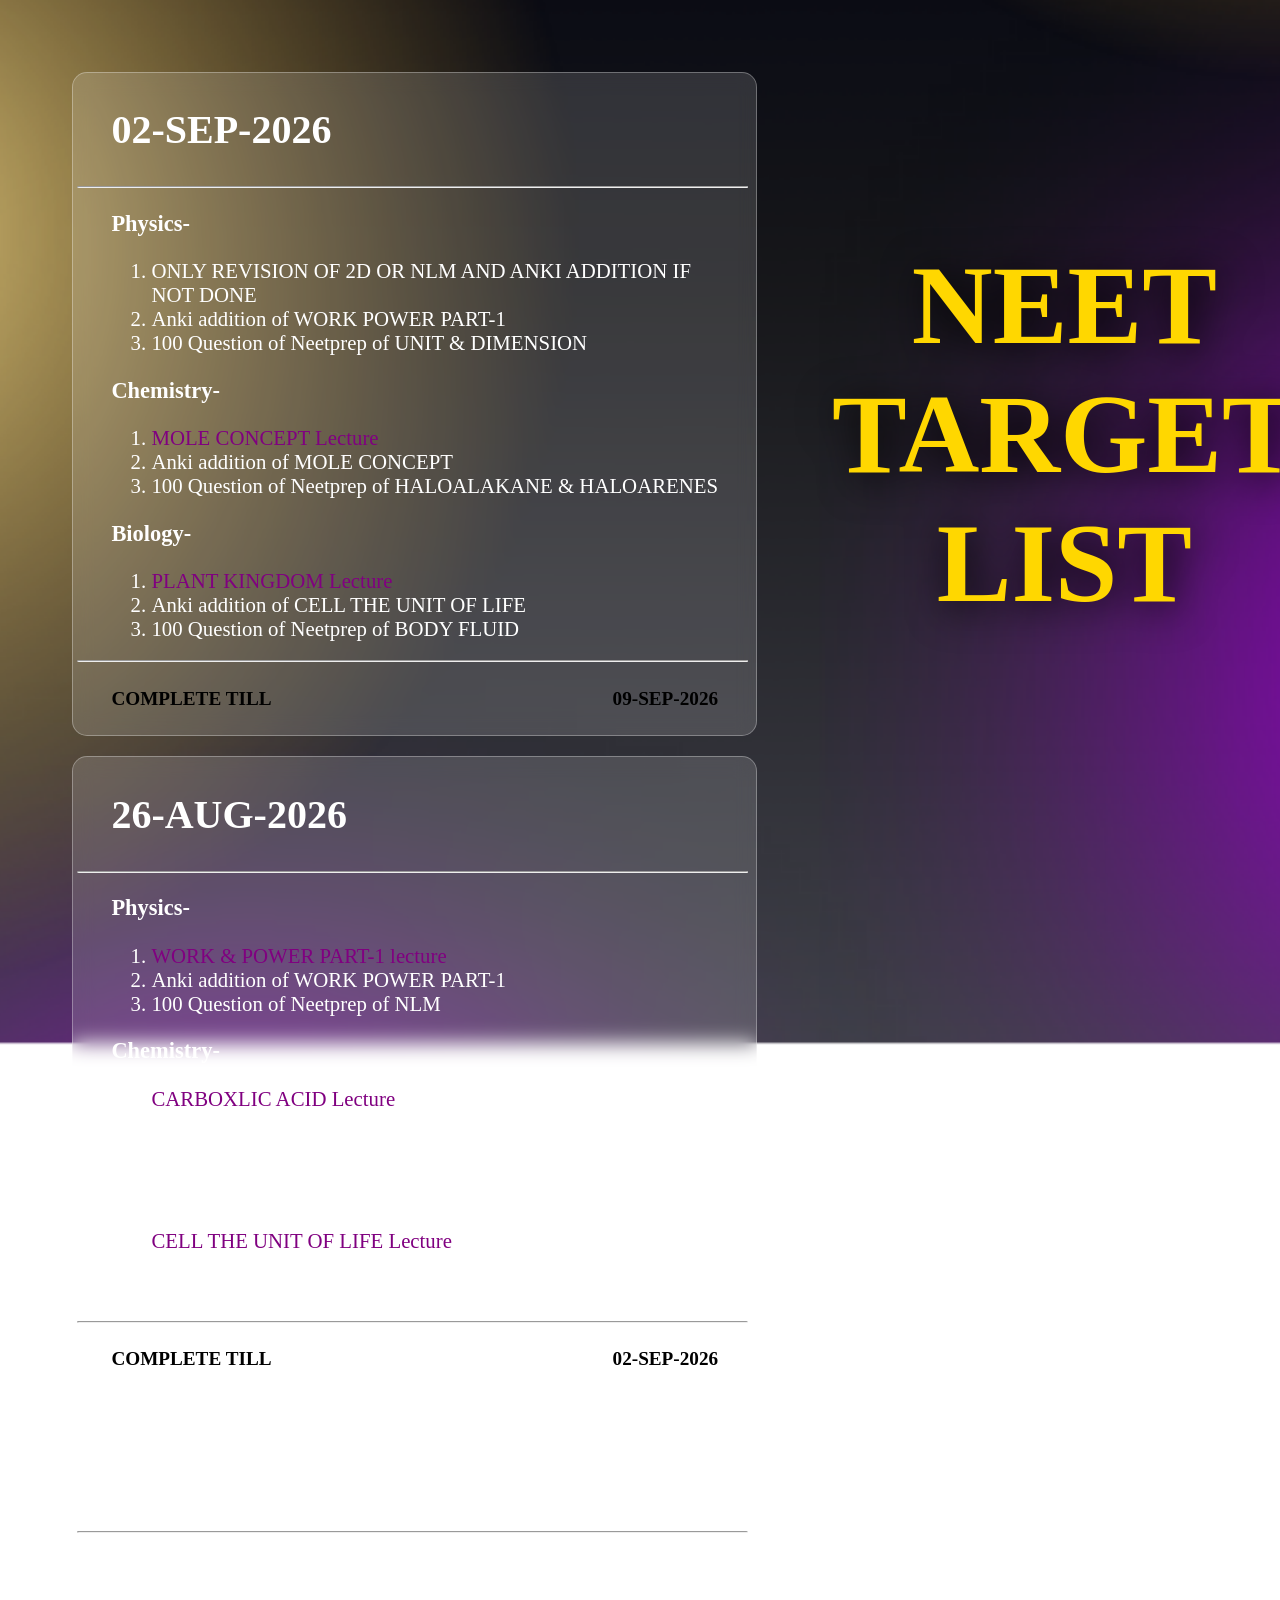
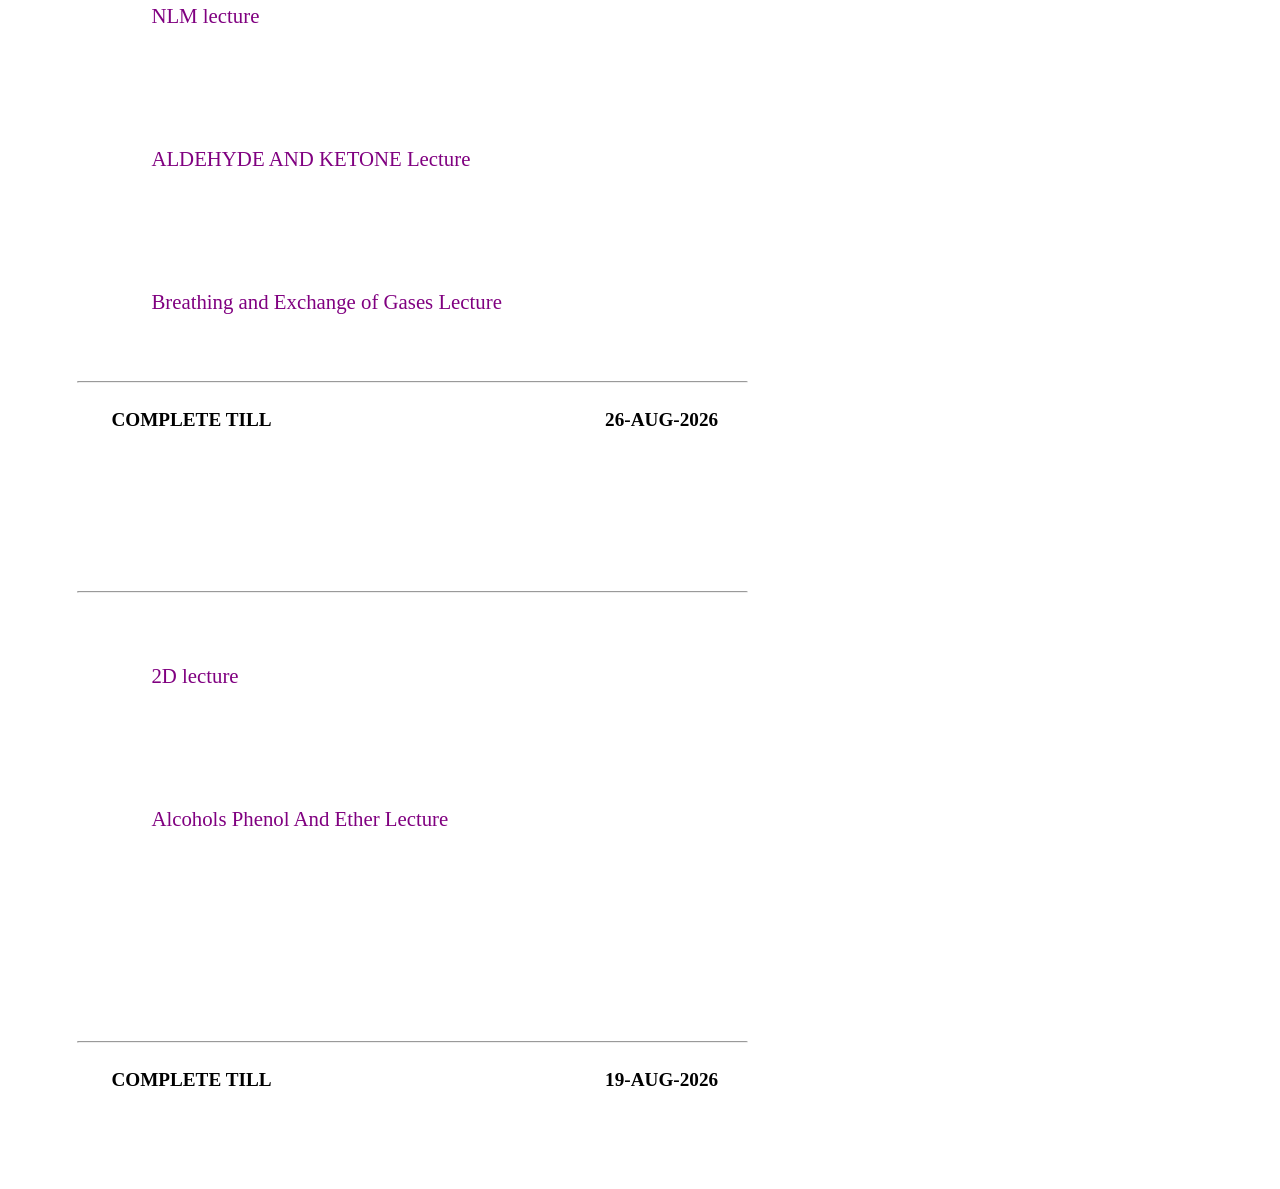
==== index.html @ 6f8e2052 "index.html" ====
<!DOCTYPE html>
<html lang="en">
<head>
    <meta charset="UTF-8">
    <meta name="viewport" content="width=device-width, initial-scale=1.0">
    <title>Target</title>
    <link rel="stylesheet" href="style.css">
</head>
<body>
    <div class="bg">
        <img src="./ASSETS/background.png" alt="" class="background">
            </div>
            <div class="heading">
                <h1>NEET <br> TARGET<br> LIST</h1>
            </div>
        <div class="content">
            <!-- The 4rth week -->
             <div class="container">
                <h2 class="date">
                    02-SEP-2026
                </h2>
                <hr class="upper">
                <h3 class="subject">
                    Physics-
                </h3>
                <ol>
                    <li>ONLY REVISION OF 2D OR NLM AND ANKI ADDITION IF NOT DONE</li>
                    <li>Anki addition of WORK POWER PART-1</li>
                    <li>100 Question of Neetprep of UNIT & DIMENSION</li>
                </ol>
                <h3 class="subject">
                    Chemistry-
                </h3>
                <ol>
                    <li><a href="https://www.youtube.com/live/PmRdg_LeAic?si=2NCzp9EzX9CfFK4r">MOLE CONCEPT Lecture</a></li>
                    <li>Anki addition of MOLE CONCEPT</li>
                    <li>100 Question of Neetprep of HALOALAKANE & HALOARENES</li>
                </ol>
                <h3 class="subject">
                    Biology-
                </h3>
                <ol>
                    <li><a href="https://www.youtube.com/live/wrmKOz5oNP8?si=ODupJ2NvVFc64-rQ">PLANT KINGDOM Lecture</a></li>
                    <li>Anki addition of CELL THE UNIT OF LIFE</li>
                    <li>100 Question of Neetprep of BODY FLUID</li>
                </ol>
                <hr class="lower">
                <h4 class="end-date">
                    COMPLETE TILL <span>09-SEP-2026</span>
                </h4>
            </div>
            <!-- The 3rd week -->
            <div class="container">
                <h2 class="date">
                    26-AUG-2026
                </h2>
                <hr class="upper">
                <h3 class="subject">
                    Physics-
                </h3>
                <ol>
                    <li><a href="https://www.youtube.com/live/C7CXnkkOmX8?feature=shared">WORK & POWER PART-1 lecture</a></li>
                    <li>Anki addition of WORK POWER PART-1</li>
                    <li>100 Question of Neetprep of NLM</li>
                </ol>
                <h3 class="subject">
                    Chemistry-
                </h3>
                <ol>
                    <li><a href="https://www.youtube.com/live/ssRlZ21RW8o?feature=shared">CARBOXLIC ACID Lecture</a></li>
                    <li>Anki addition of CARBOXLIC ACID</li>
                    <li>100 Question of Neetprep of HALOALAKANE & HALOARENES</li>
                </ol>
                <h3 class="subject">
                    Biology-
                </h3>
                <ol>
                    <li><a href="https://www.youtube.com/live/E8teZ-E-F_o?feature=shared">CELL THE UNIT OF LIFE Lecture</a></li>
                    <li>Anki addition of BIODIVERSITY</li>
                    <li>100 Question of Neetprep of BREATHING</li>
                </ol>
                <hr class="lower">
                <h4 class="end-date">
                    COMPLETE TILL <span>02-SEP-2026</span>
                </h4>
            </div>
             <!-- The 2nd week -->
            <div class="container">
                <h2 class="date">
                    19-AUG-2026
                </h2>
                <hr class="upper">
                <h3 class="subject">
                    Physics-
                </h3>
                <ol>
                    <li><a href="https://www.youtube.com/live/aPwqkZCBouU?si=Hy2qs5waJba2nD_q">NLM lecture</a></li>
                    <li>Anki addition of NLM</li>
                    <li>100 Question of Neetprep of 2D</li>
                </ol>
                <h3 class="subject">
                    Chemistry-
                </h3>
                <ol>
                    <li><a href="https://www.youtube.com/live/KGq9aIrdTRs?si=5KUyz1dWsz6n1oIu">ALDEHYDE AND KETONE Lecture</a></li>
                    <li>Anki addition of Alcohol phenol and ether</li>
                    <li>100 Question of Neetprep of Hydocarbons</li>
                </ol>
                <h3 class="subject">
                    Biology-
                </h3>
                <ol>
                    <li><a href="https://www.youtube.com/live/z18WRZm7FtA?si=CrV7ES6C2dZgoyg2">Breathing and Exchange of Gases Lecture</a></li>
                    <li>Anki addition of Breathing</li>
                    <li>100 Question of Neetprep of Reproductive health</li>
                </ol>
                <hr class="lower">
                <h4 class="end-date">
                    COMPLETE TILL <span>26-AUG-2026</span>
                </h4>
            </div>
 <!-- The 1st week -->
            <div class="container">
                <h2 class="date">
                    12-AUG-2026
                </h2>
                <hr class="upper">
                <h3 class="subject">
                    Physics-
                </h3>
                <ol>
                    <li><a href="https://www.youtube.com/live/U-tlb7_vnhM?si=HuFbdUfdPKQpa9LT">2D lecture</a></li>
                    <li>Anki addition of 2D</li>
                    <li>100 Question of Neetprep of 1D</li>
                </ol>
                <h3 class="subject">
                    Chemistry-
                </h3>
                <ol>
                    <li><a href="https://www.youtube.com/live/peJpiS2_nr0?si=YA_-C8HSKqV23IGh">Alcohols Phenol And Ether Lecture</a></li>
                    <li>Anki addition of hydocarbons</li>
                    <li>100 Question of Neetprep of GOC</li>
                </ol>
                <h3 class="subject">
                    Biology-
                </h3>
                <ol>
                    <li>Biomolecule Lecture</li>
                    <li>Anki addition of Biomolecule</li>
                    <li>100 Question of Neetprep of Human Reproduction</li>
                </ol>
                <hr class="lower">
                <h4 class="end-date">
                    COMPLETE TILL <span>19-AUG-2026</span>
                </h4>
            </div>
           
            
        </div>

</body>
</html>
---- style.css ----
.bg{
    position:fixed;
    z-index:-1;
    height:100%;
    width:100%;
    transform: scale(1.3);
}
.background{
    object-fit:cover;
    width:100%;
    height:100%;
}
.heading{
    text-align:right;
    position:fixed;
    left:65vw;
    color:gold;
    font-size:3.5rem;
    text-align:center;
    top:13vw;
    filter:drop-shadow(5px 5px 20px black);
}
.content{
    width:60%;
    padding:5vw;
    display:flex;
    flex-direction:column;
    gap:20px;

}
.container{
     width: 80%;
    height: auto;
    background: rgba(255, 255, 255, 0.15); /* Transparent white */
    border-radius: 15px;
    backdrop-filter: blur(10px); /* The magic! */
    -webkit-backdrop-filter: blur(10px); /* For Safari */
    border: 1px solid rgba(255, 255, 255, 0.3);
    color: white;
    padding:3vw;
    padding-top:0;
    font-size:1.2rem;
    padding-bottom:0;

}
.upper{
    width:110%;
    transform: translateX(-5%);
    color:white;
}
.lower{
    width:110%;
    transform: translateX(-5%);
    color:white;
}
.date{
    font-size:2.5rem;
}
a{
    text-decoration:none;
    color:purple;
}
li{
    font-size:1.3rem;
}
h4 {
  display: flex;
  justify-content: space-between; /* spaces first part and word apart */
  color:black;
}

span {
  text-align: right;
}



/* Phone optimization */
@media screen and (max-width: 480px) {

.heading{
    text-align:right;
    position:relative;
    left:0vw;
    color:gold;
    font-size:7vw;
    text-align:center;
    top:0vw;
    filter: drop-shadow(10px 10px 40px purple) drop-shadow(10px 10px 20px black);
}
.content{
    width:95%;
    padding:5vw;
    display:flex;
    flex-direction:column;
    gap:50px;

}
.container{
     width: 90%;
    height: auto;
    background: rgba(255, 255, 255, 0.15); /* Transparent white */
    border-radius: 15px;
    backdrop-filter: blur(10px); /* The magic! */
    -webkit-backdrop-filter: blur(10px); /* For Safari */
    border: 1px solid rgba(255, 255, 255, 0.3);
    color: white;
    padding:3vw;
    padding-top:0;
    font-size:1.2rem;
    padding-bottom:0;


  
}
.upper{
    width:100%;
    transform: translateX(-0%);
    color:white;
}
.lower{
    width:100%;
    transform: translateX(-0%);
    color:white;
}
a{
    color:gold;
}

}
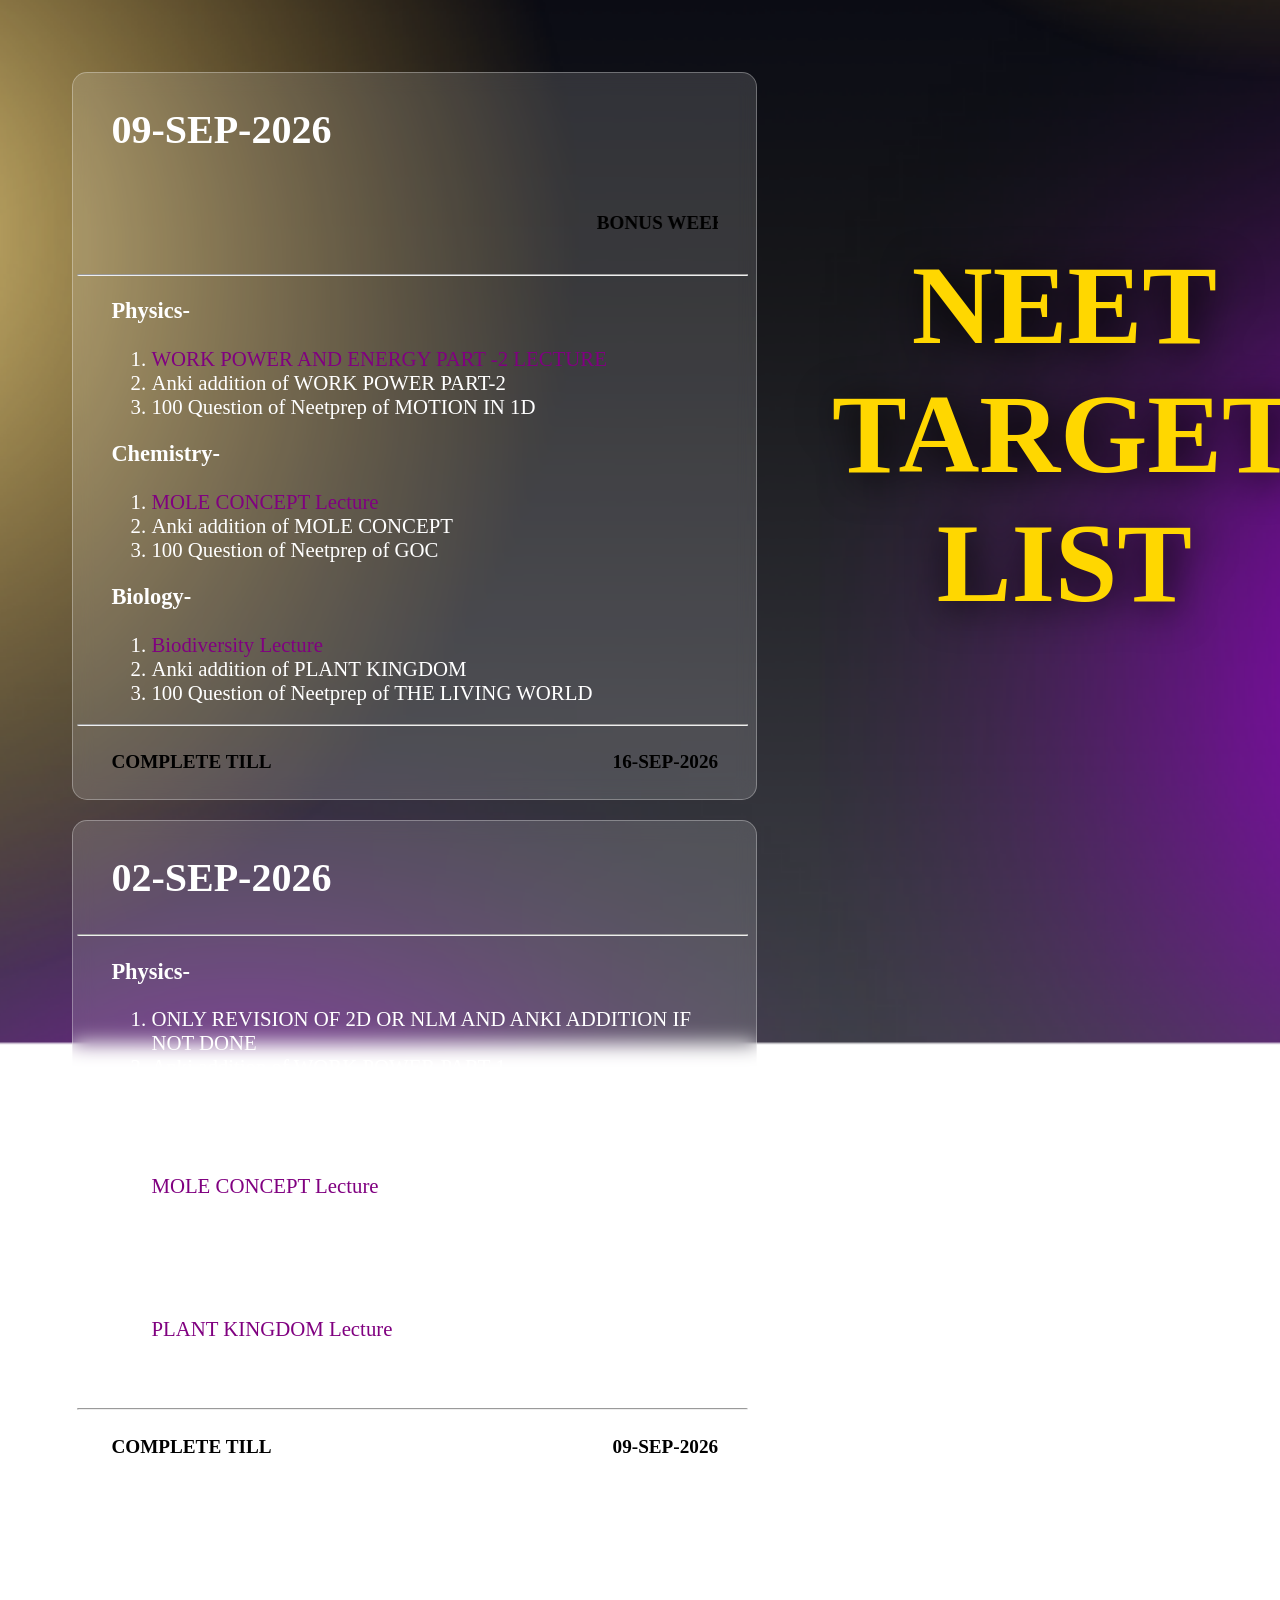
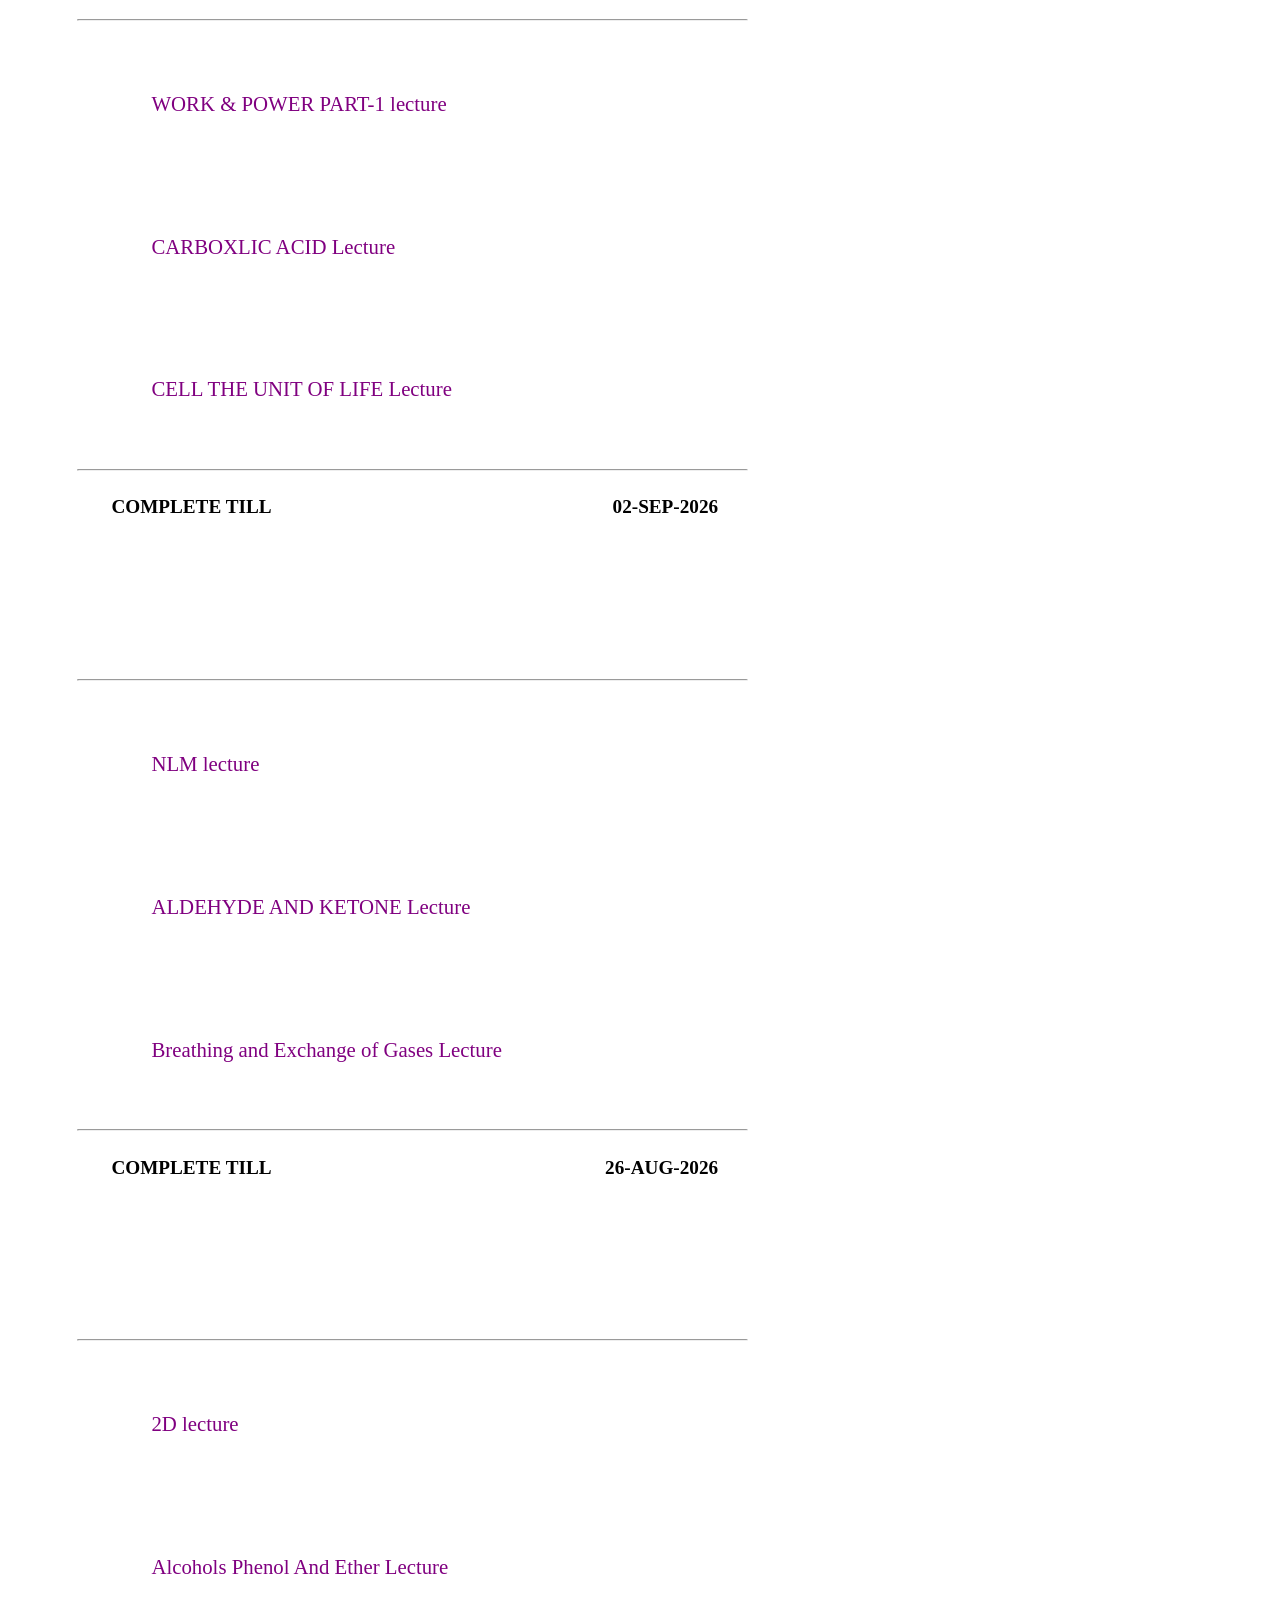
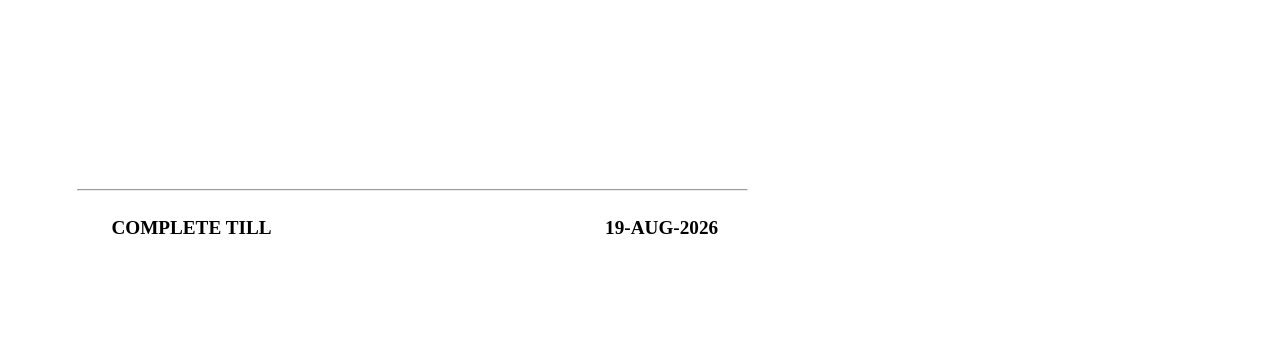
==== commit ffed6950: "index.html" ====
--- a/index.html
+++ b/index.html
@@ -14,6 +14,44 @@
                 <h1>NEET <br> TARGET<br> LIST</h1>
             </div>
         <div class="content">
+                        <!-- The 5th week -->
+             <div class="container">
+                <h2 class="date">
+                    09-SEP-2026
+                </h2>
+                <marquee>
+                <H4 class="bonus">BONUS WEEK TO COVER BACKLOG | BONUS WEEK TO COVER BACKLOG</H4>
+                </marquee>
+                <hr class="upper">
+                <h3 class="subject">
+                    Physics-
+                </h3>
+                <ol>
+                    <li><a href="https://www.youtube.com/live/UGroErIrdJ4?si=Qu8bS-9ihZQooatF">WORK POWER AND ENERGY PART -2 LECTURE</a></li>
+                    <li>Anki addition of WORK POWER PART-2</li>
+                    <li>100 Question of Neetprep of MOTION IN 1D</li>
+                </ol>
+                <h3 class="subject">
+                    Chemistry-
+                </h3>
+                <ol>
+                    <li><a href="https://www.youtube.com/live/PmRdg_LeAic?si=2NCzp9EzX9CfFK4r">MOLE CONCEPT Lecture</a></li>
+                    <li>Anki addition of MOLE CONCEPT</li>
+                    <li>100 Question of Neetprep of GOC</li>
+                </ol>
+                <h3 class="subject">
+                    Biology-
+                </h3>
+                <ol>
+                    <li><a href="https://www.youtube.com/live/MzLevSZ-XmE?si=dNVorzfCLIsHmNaK">Biodiversity Lecture</a></li>
+                    <li>Anki addition of PLANT KINGDOM</li>
+                    <li>100 Question of Neetprep of THE LIVING WORLD</li>
+                </ol>
+                <hr class="lower">
+                <h4 class="end-date">
+                    COMPLETE TILL <span>16-SEP-2026</span>
+                </h4>
+            </div>
             <!-- The 4rth week -->
              <div class="container">
                 <h2 class="date">
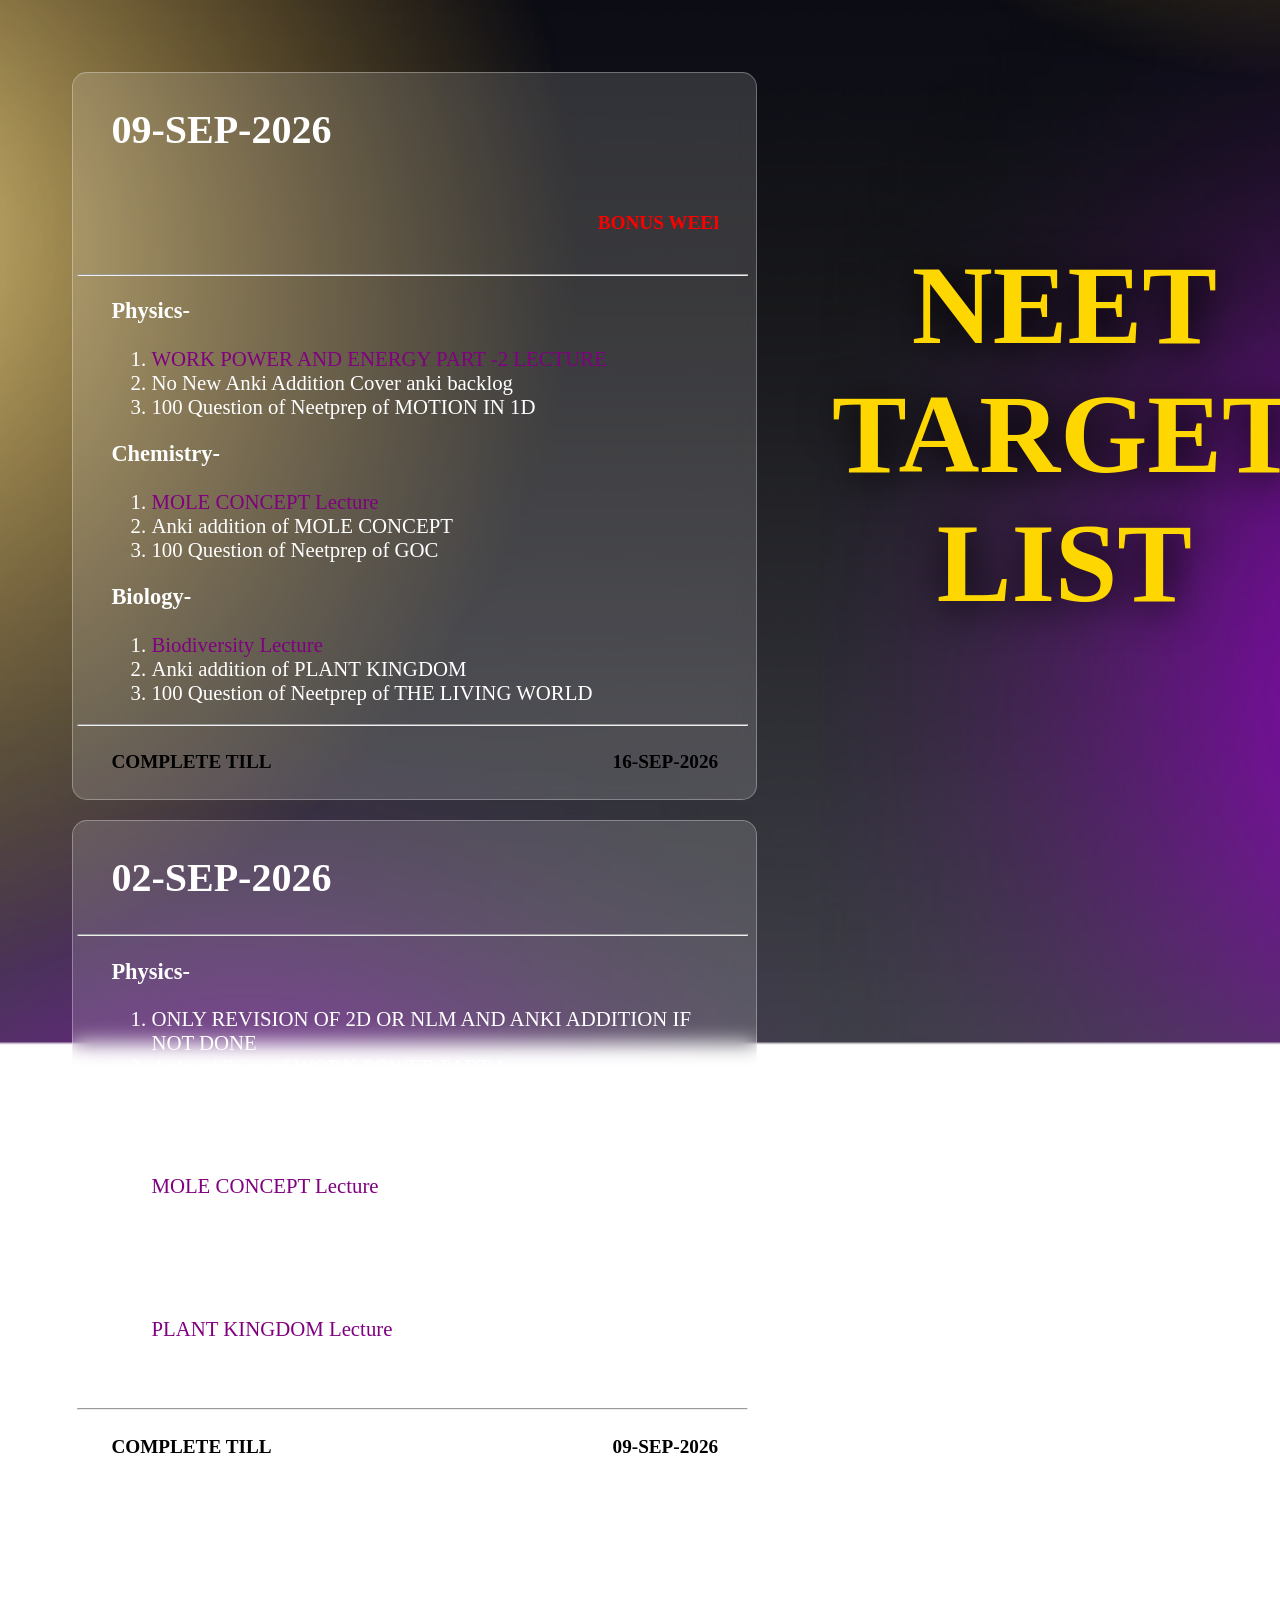
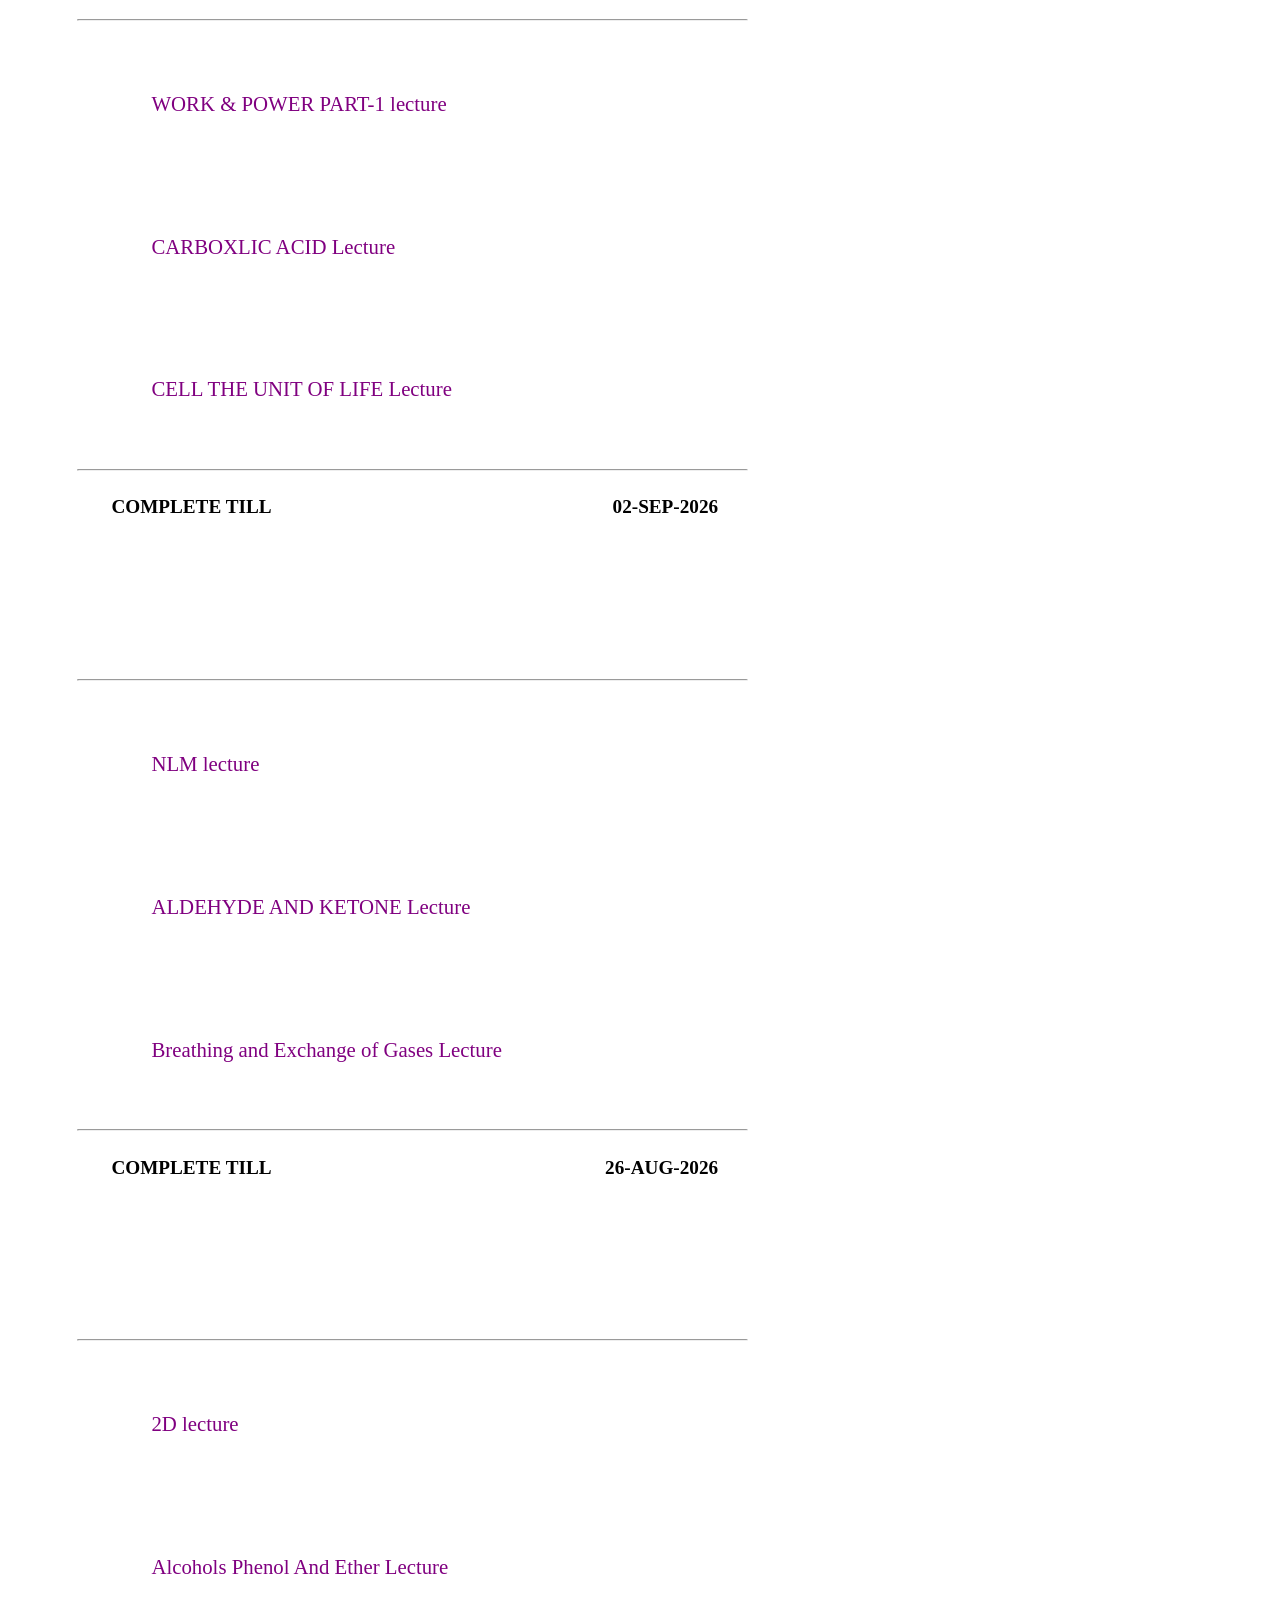
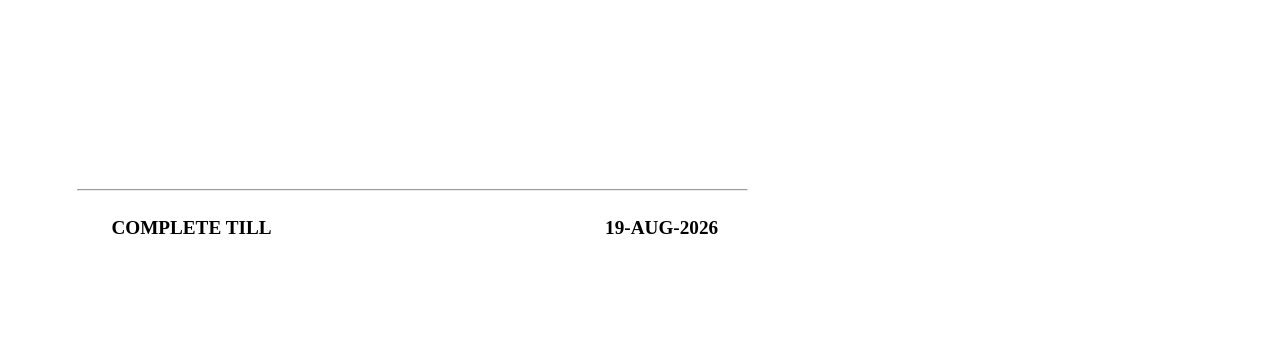
==== commit a33b65a0: "index.html" ====
--- a/index.html
+++ b/index.html
@@ -28,7 +28,7 @@
                 </h3>
                 <ol>
                     <li><a href="https://www.youtube.com/live/UGroErIrdJ4?si=Qu8bS-9ihZQooatF">WORK POWER AND ENERGY PART -2 LECTURE</a></li>
-                    <li>Anki addition of WORK POWER PART-2</li>
+                    <li>No New Anki Addition Cover anki backlog</li>
                     <li>100 Question of Neetprep of MOTION IN 1D</li>
                 </ol>
                 <h3 class="subject">
--- a/style.css
+++ b/style.css
@@ -72,7 +72,9 @@
 span {
   text-align: right;
 }
-
+.bonus{
+    color:red !important;
+}
 
 
 /* Phone optimization */
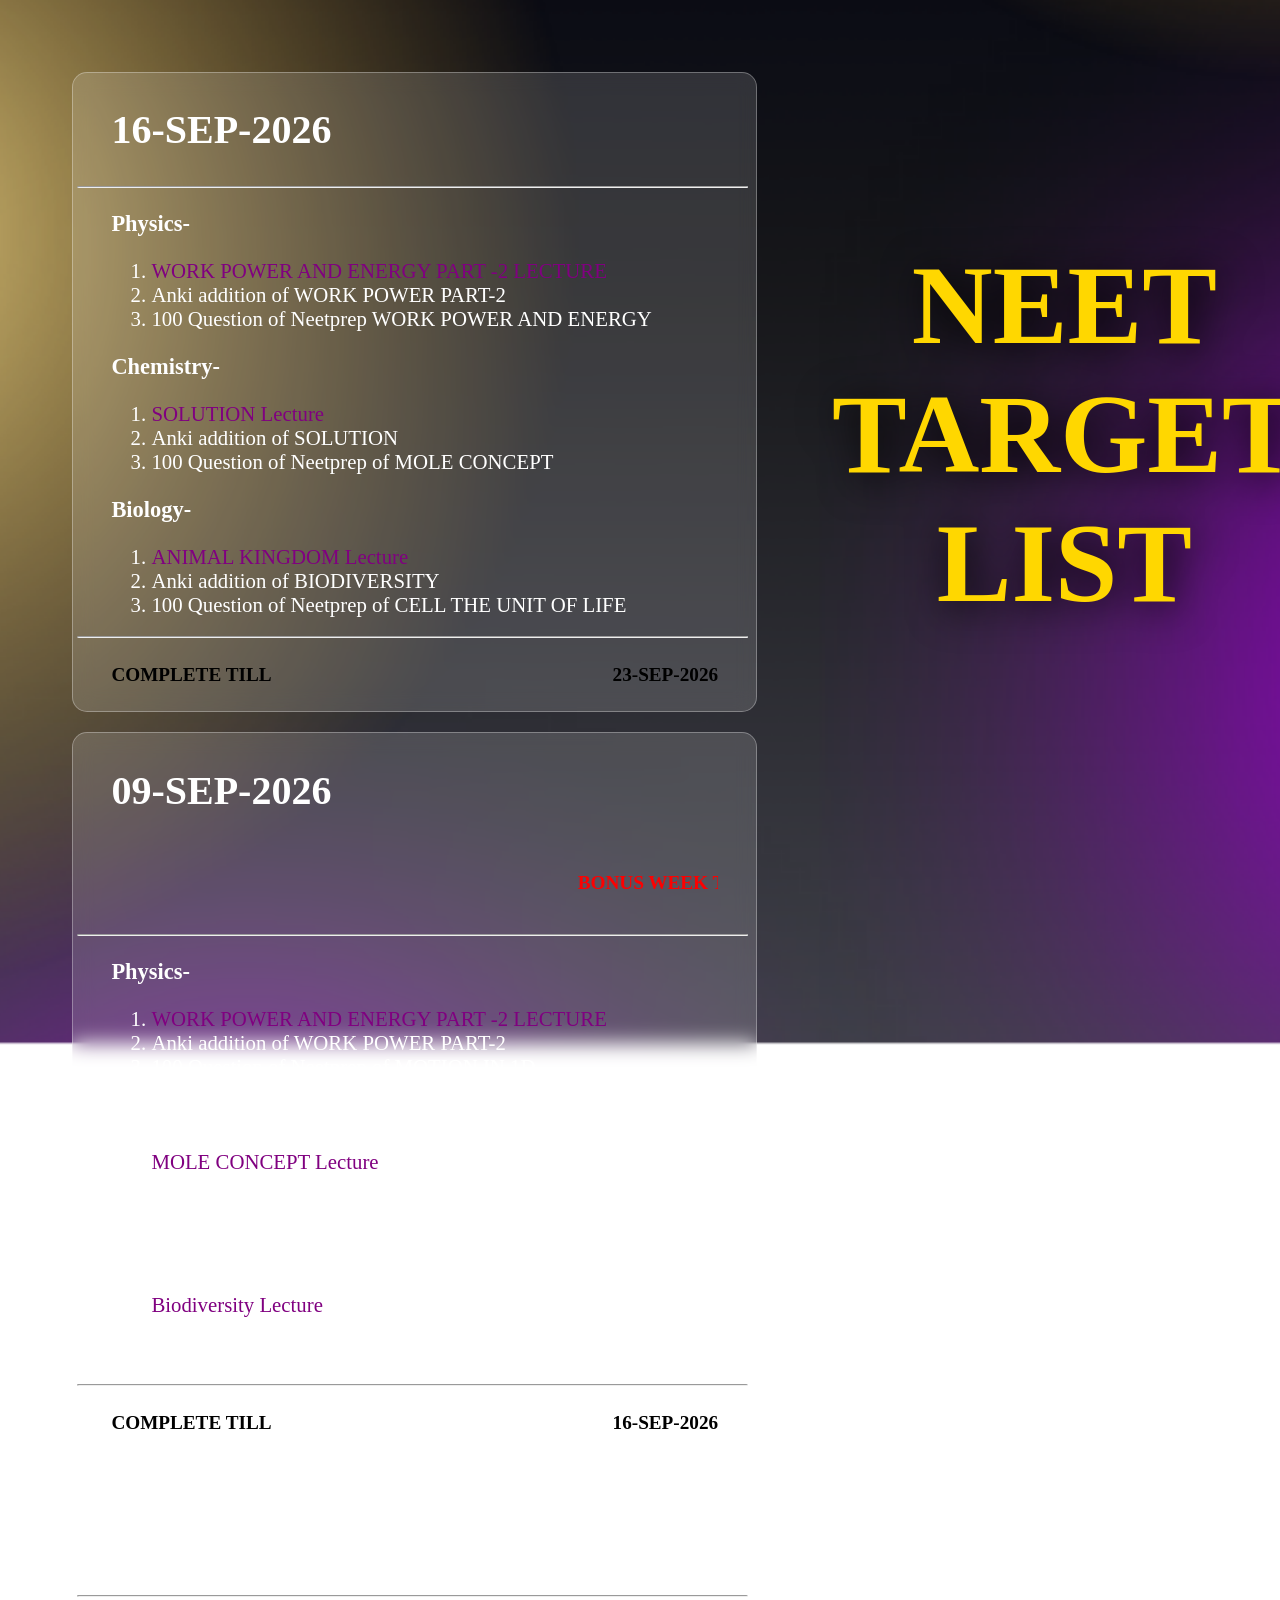
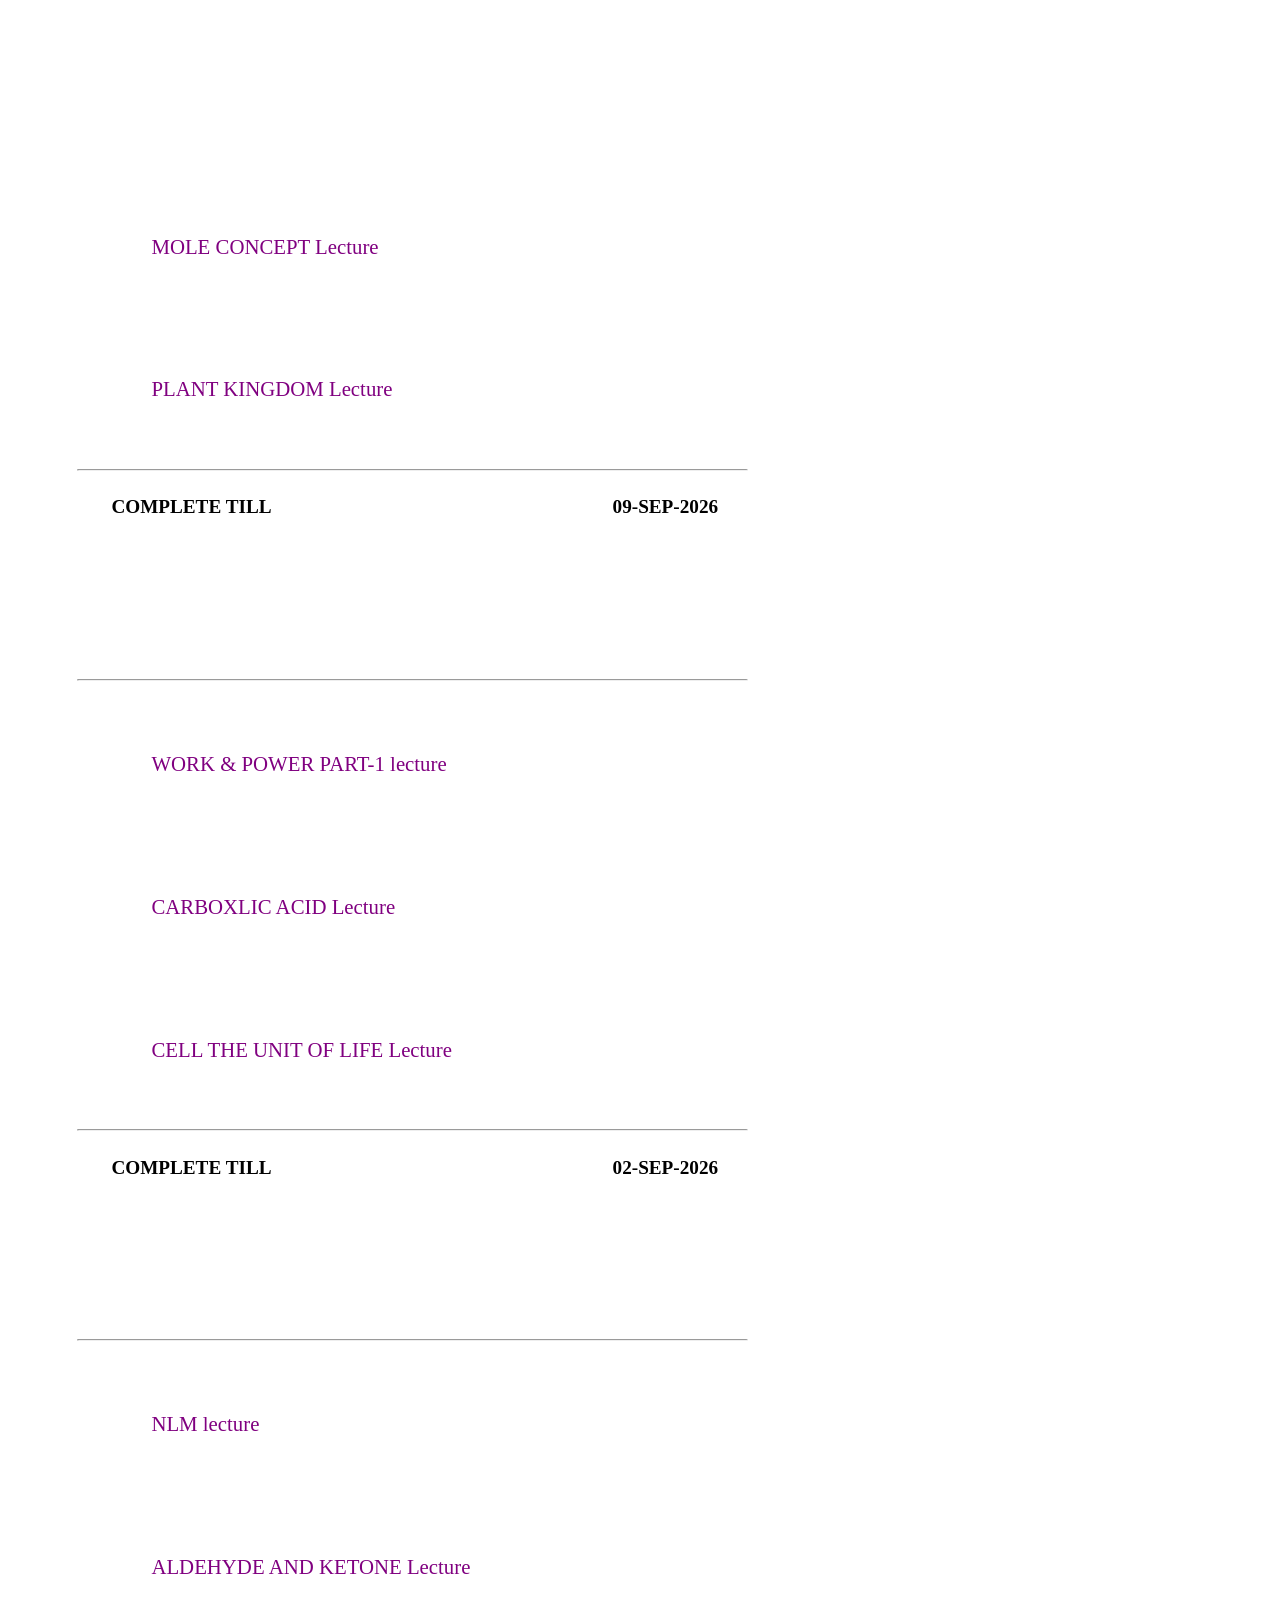
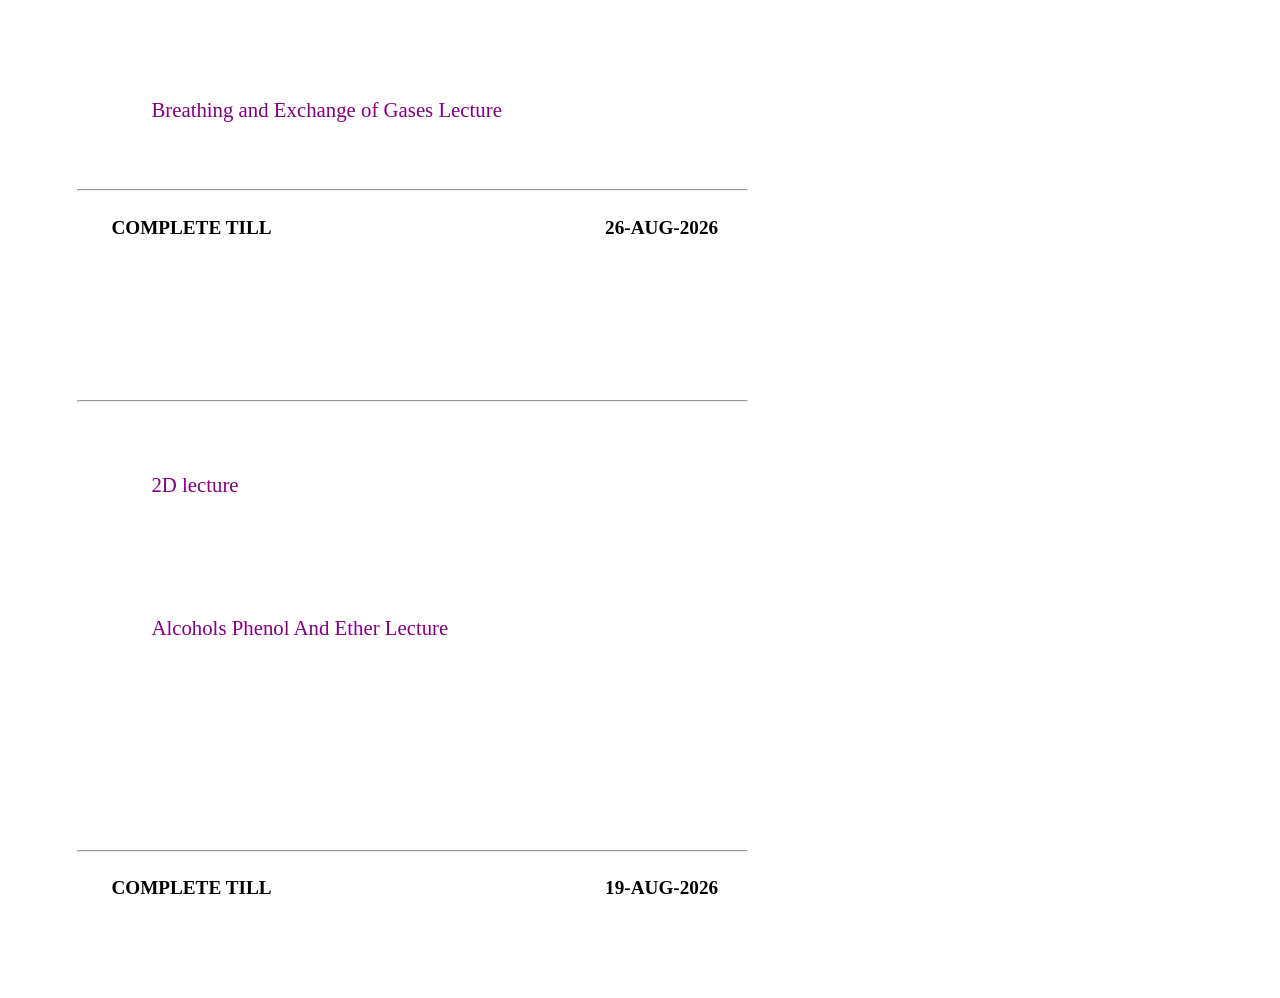
==== commit a423186a: "index.html" ====
--- a/index.html
+++ b/index.html
@@ -14,6 +14,41 @@
                 <h1>NEET <br> TARGET<br> LIST</h1>
             </div>
         <div class="content">
+            <!-- The 6th week -->
+             <div class="container">
+                <h2 class="date">
+                    16-SEP-2026
+                </h2>
+                <hr class="upper">
+                <h3 class="subject">
+                    Physics-
+                </h3>
+                <ol>
+                    <li><a href="https://www.youtube.com/live/UGroErIrdJ4?si=Qu8bS-9ihZQooatF">WORK POWER AND ENERGY PART -2 LECTURE</a></li>
+                    <li>Anki addition of WORK POWER PART-2</li>
+                    <li>100 Question of Neetprep WORK POWER AND ENERGY</li>
+                </ol>
+                <h3 class="subject">
+                    Chemistry-
+                </h3>
+                <ol>
+                    <li><a href="https://www.youtube.com/live/LNBQgqi2p4c?si=3TVfxVg65oJhIGhc">SOLUTION Lecture</a></li>
+                    <li>Anki addition of SOLUTION</li>
+                    <li>100 Question of Neetprep of MOLE CONCEPT</li>
+                </ol>
+                <h3 class="subject">
+                    Biology-
+                </h3>
+                <ol>
+                    <li><a href="https://youtu.be/HEJvUY3l8eY?si=_6jlxptiwuw0DMIq">ANIMAL KINGDOM Lecture</a></li>
+                    <li>Anki addition of BIODIVERSITY</li>
+                    <li>100 Question of Neetprep of CELL THE UNIT OF LIFE</li>
+                </ol>
+                <hr class="lower">
+                <h4 class="end-date">
+                    COMPLETE TILL <span>23-SEP-2026</span>
+                </h4>
+            </div>
                         <!-- The 5th week -->
              <div class="container">
                 <h2 class="date">
@@ -28,7 +63,7 @@
                 </h3>
                 <ol>
                     <li><a href="https://www.youtube.com/live/UGroErIrdJ4?si=Qu8bS-9ihZQooatF">WORK POWER AND ENERGY PART -2 LECTURE</a></li>
-                    <li>No New Anki Addition Cover anki backlog</li>
+                    <li>Anki addition of WORK POWER PART-2</li>
                     <li>100 Question of Neetprep of MOTION IN 1D</li>
                 </ol>
                 <h3 class="subject">
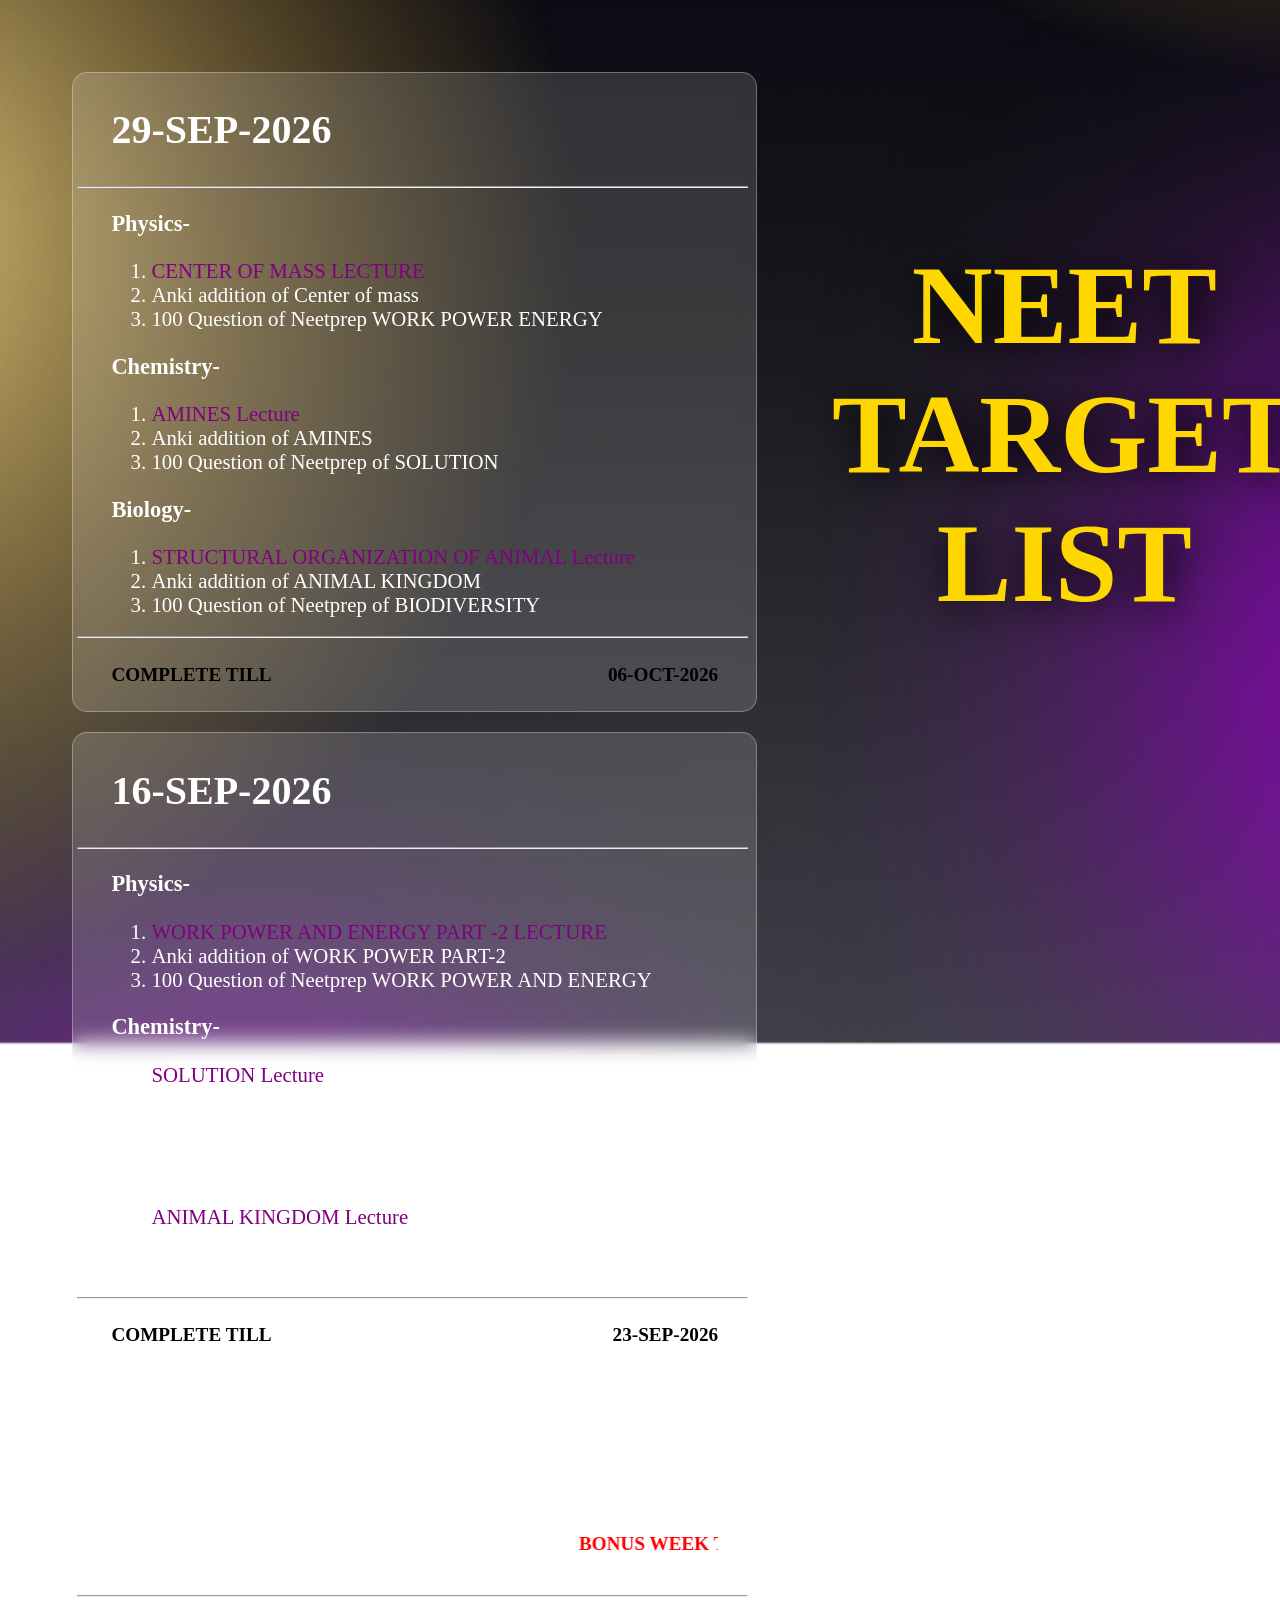
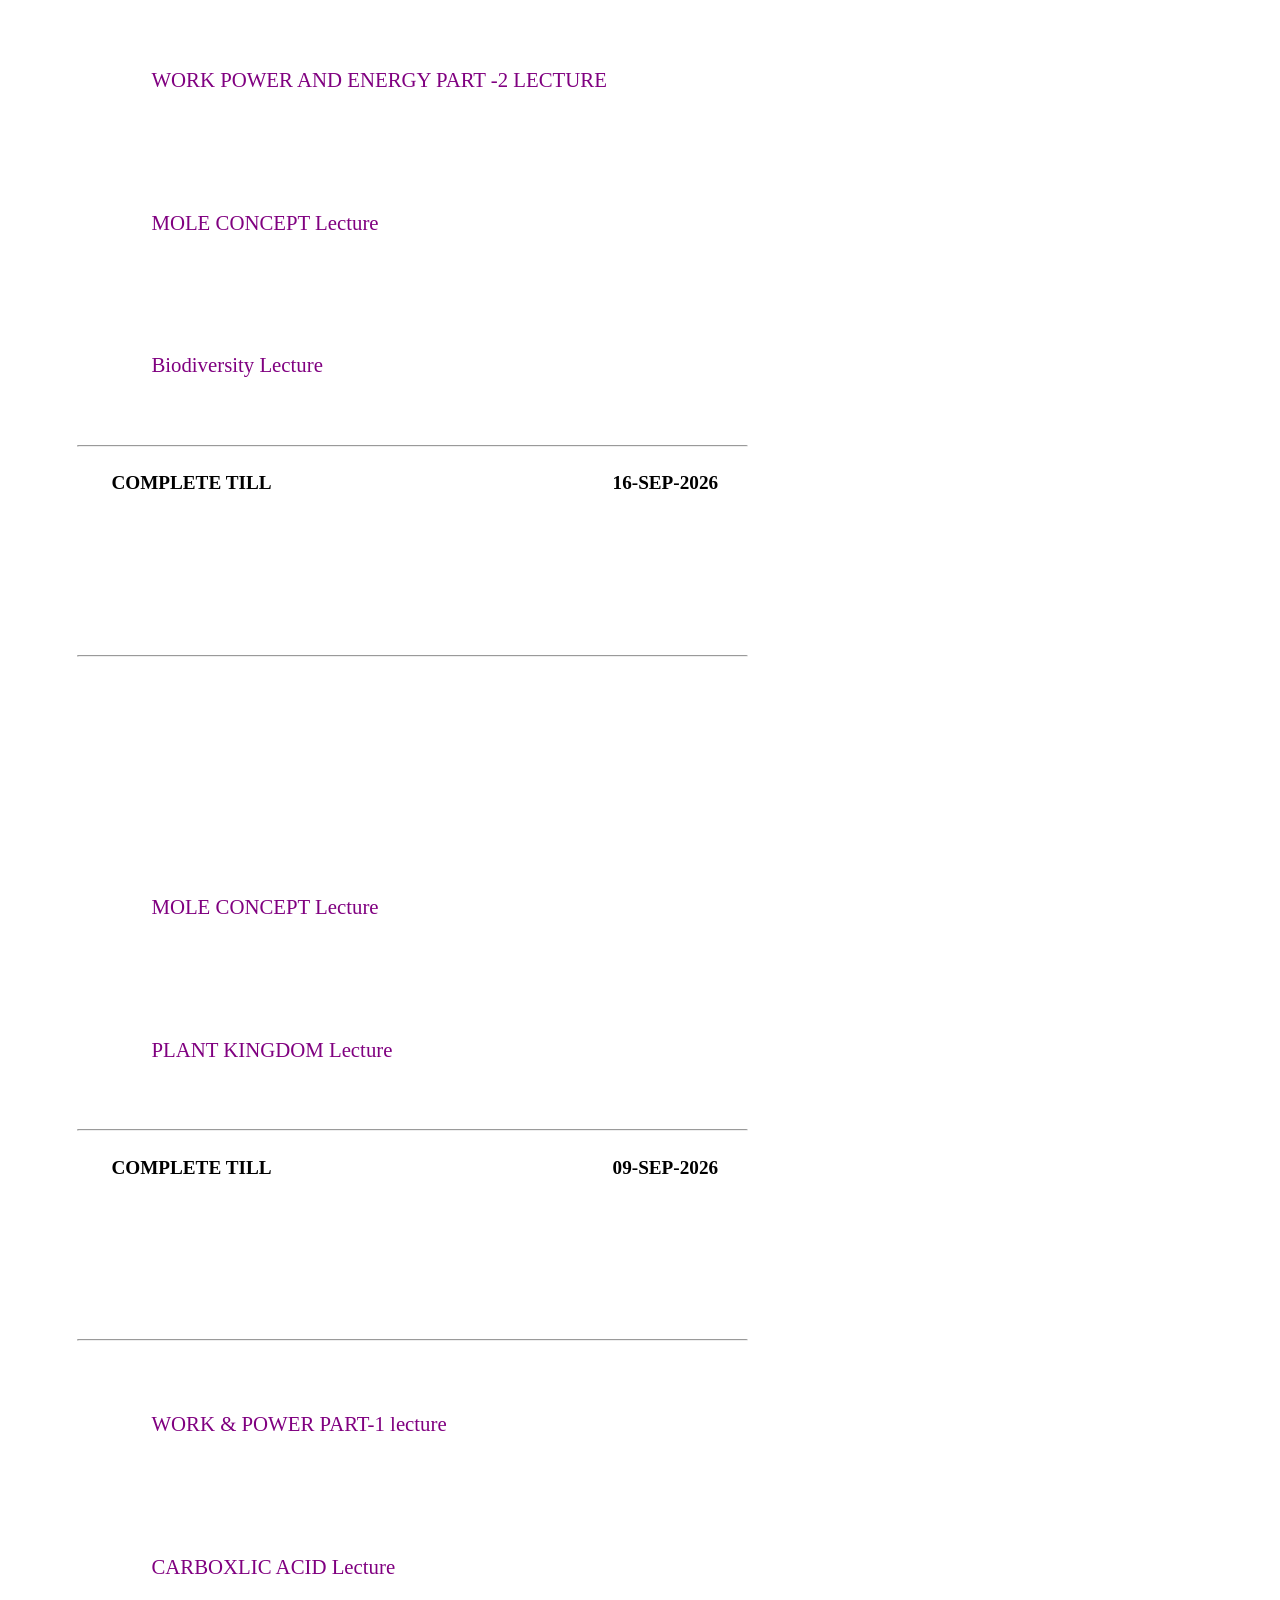
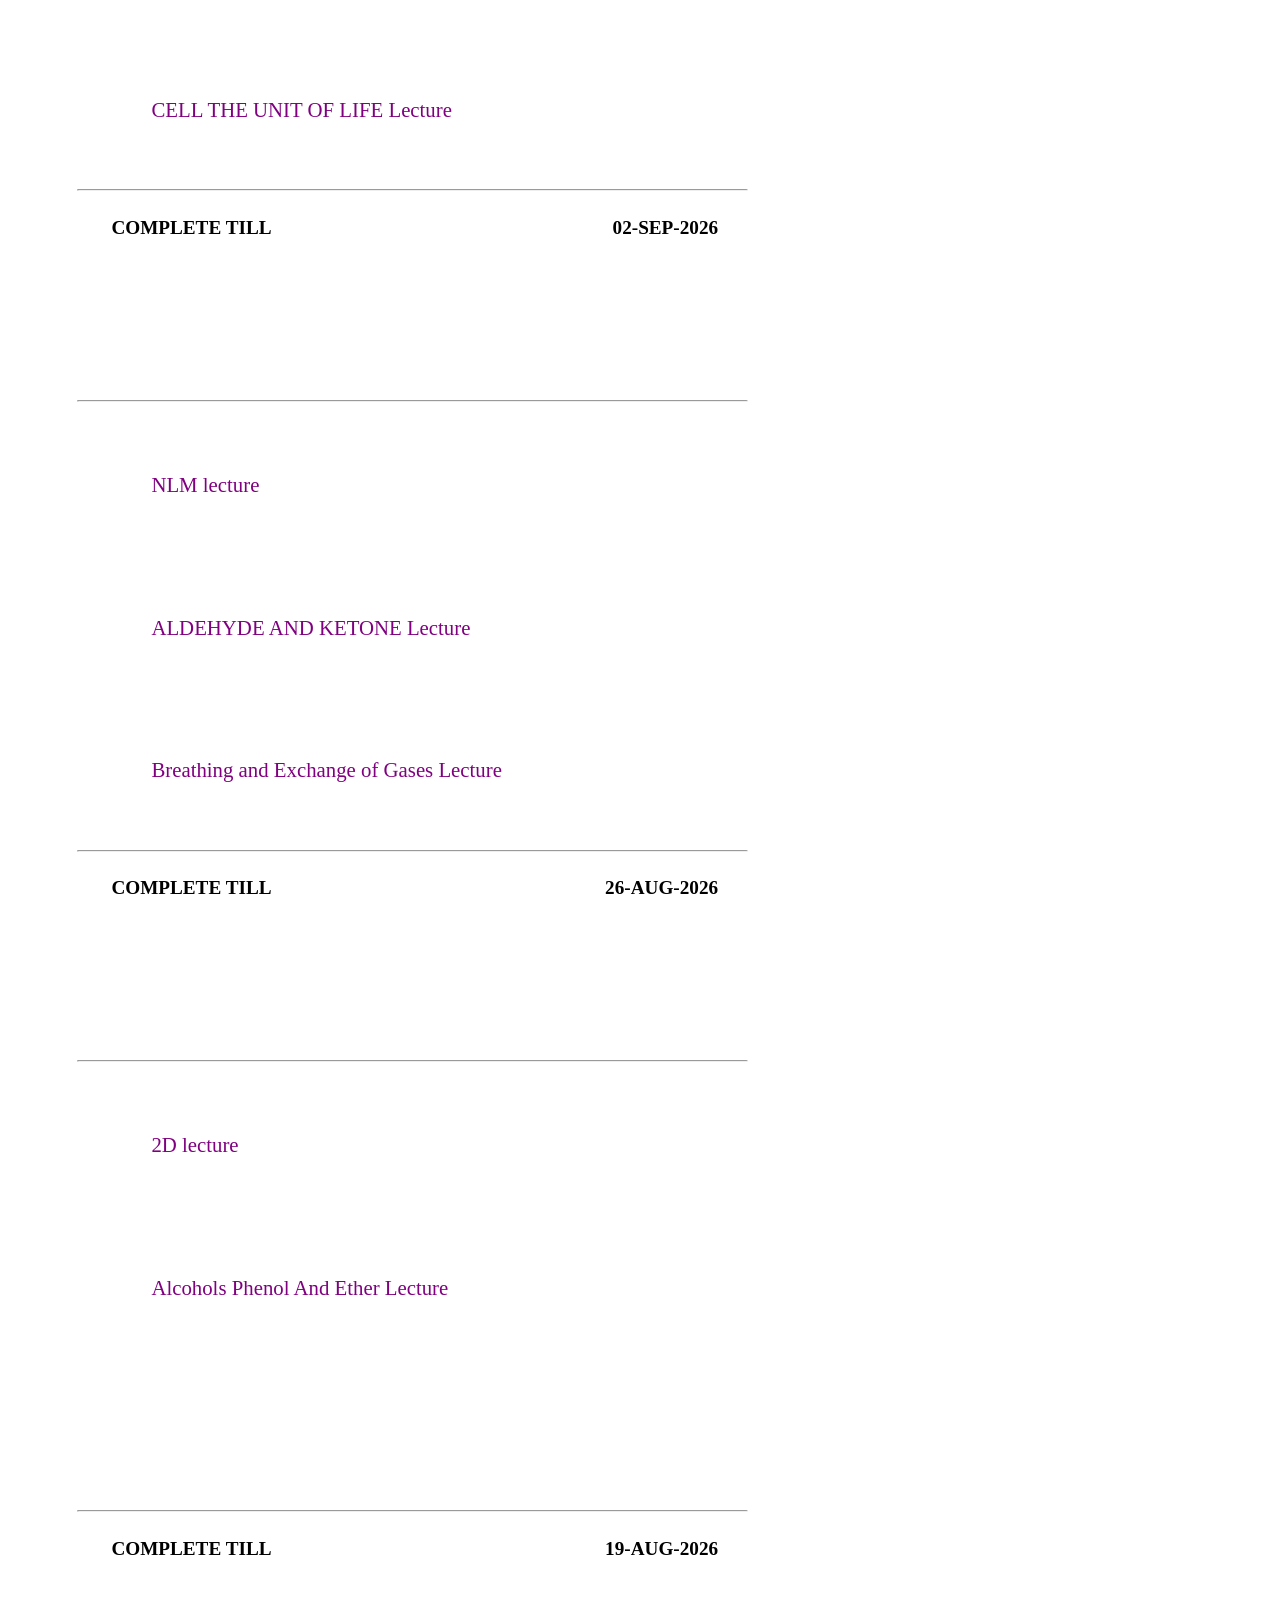
==== commit dd904532: "index.html" ====
--- a/index.html
+++ b/index.html
@@ -14,6 +14,41 @@
                 <h1>NEET <br> TARGET<br> LIST</h1>
             </div>
         <div class="content">
+            <!-- The 8th week -->
+             <div class="container">
+                <h2 class="date">
+                    29-SEP-2026
+                </h2>
+                <hr class="upper">
+                <h3 class="subject">
+                    Physics-
+                </h3>
+                <ol>
+                    <li><a href="https://www.youtube.com/live/1VIEL84kl7I?si=hoDwEyQ-ISBBGWfP">CENTER OF MASS LECTURE</a></li>
+                    <li>Anki addition of Center of mass</li>
+                    <li>100 Question of Neetprep WORK POWER ENERGY</li>
+                </ol>
+                <h3 class="subject">
+                    Chemistry-
+                </h3>
+                <ol>
+                    <li><a href="https://www.youtube.com/live/9bc1iZsMExc?si=M4becq3-cd5rxZ7N">AMINES Lecture</a></li>
+                    <li>Anki addition of AMINES</li>
+                    <li>100 Question of Neetprep of SOLUTION</li>
+                </ol>
+                <h3 class="subject">
+                    Biology-
+                </h3>
+                <ol>
+                    <li><a href="https://www.youtube.com/live/4wVNa9JB_Y0?si=3LL_gF5rOjoFCYlI">STRUCTURAL ORGANIZATION OF ANIMAL Lecture</a></li>
+                    <li>Anki addition of ANIMAL KINGDOM</li>
+                    <li>100 Question of Neetprep of BIODIVERSITY</li>
+                </ol>
+                <hr class="lower">
+                <h4 class="end-date">
+                    COMPLETE TILL <span>06-OCT-2026</span>
+                </h4>
+            </div>
             <!-- The 6th week -->
              <div class="container">
                 <h2 class="date">
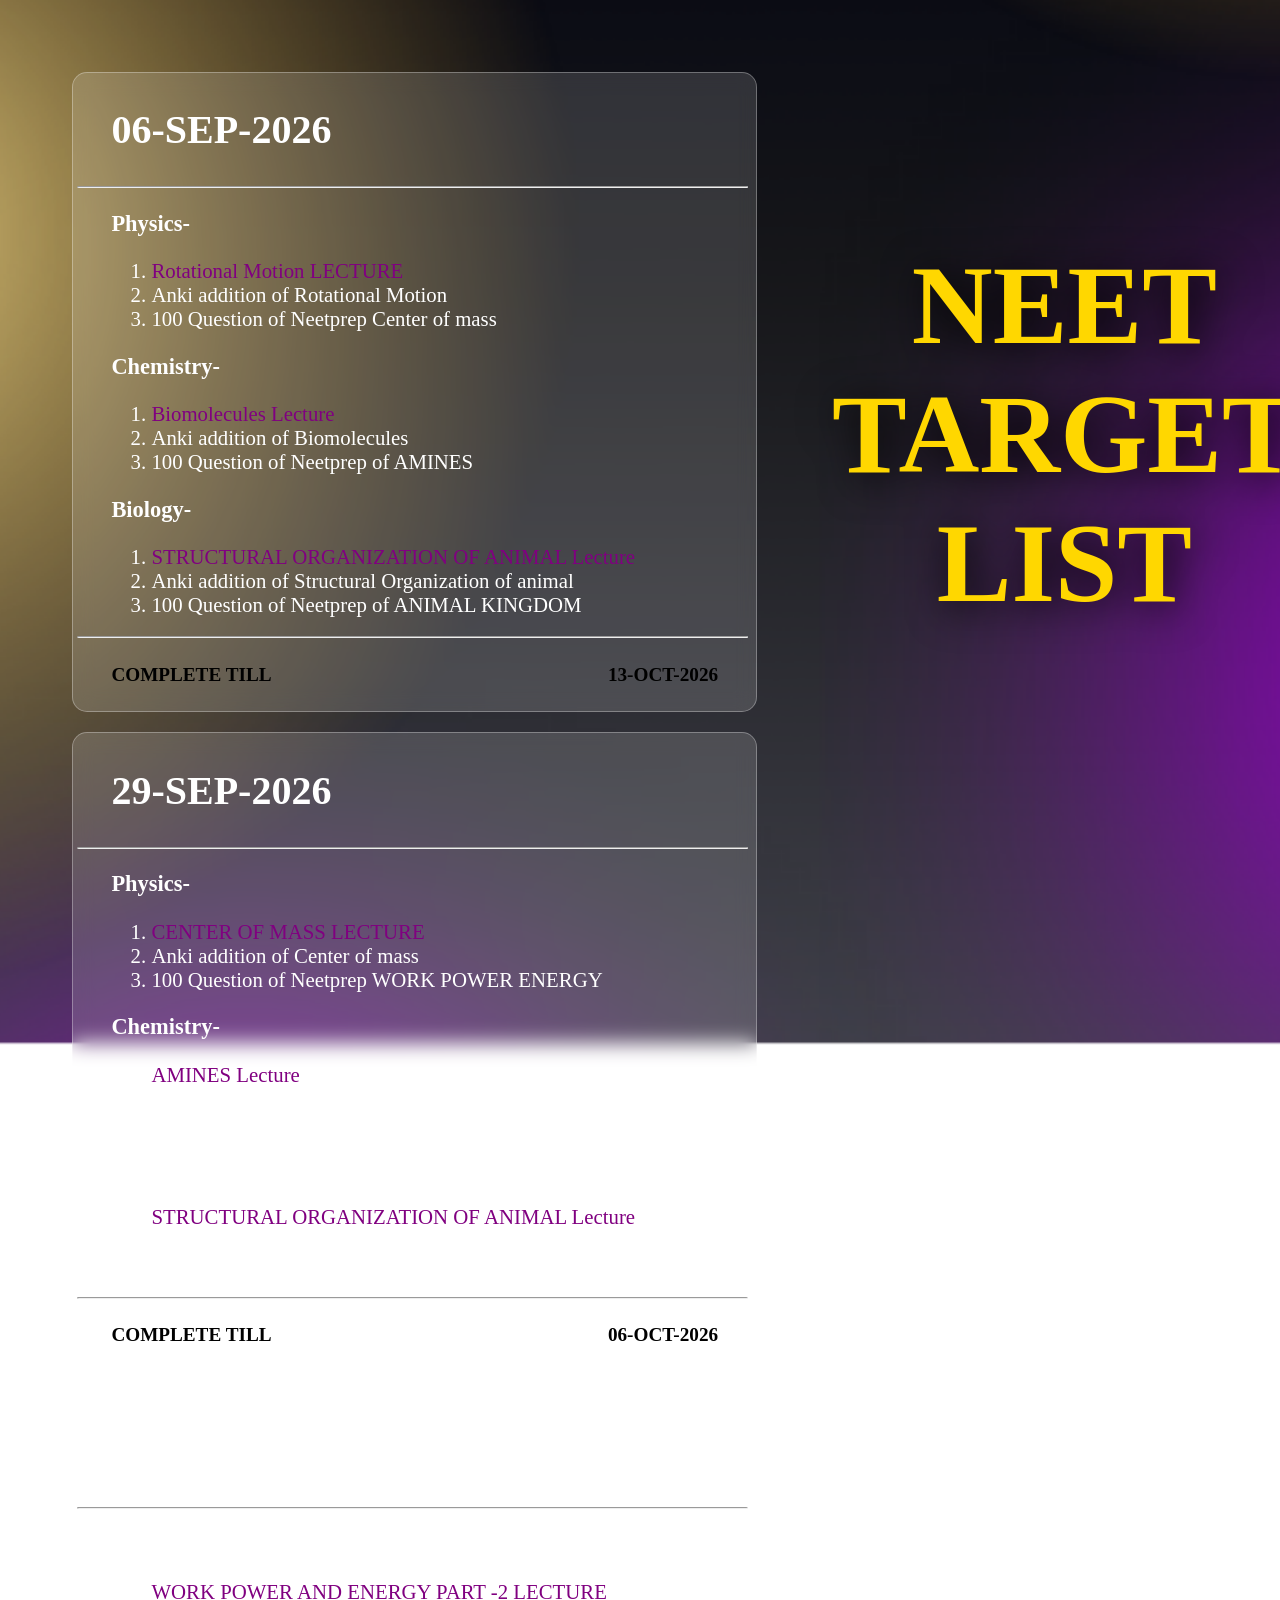
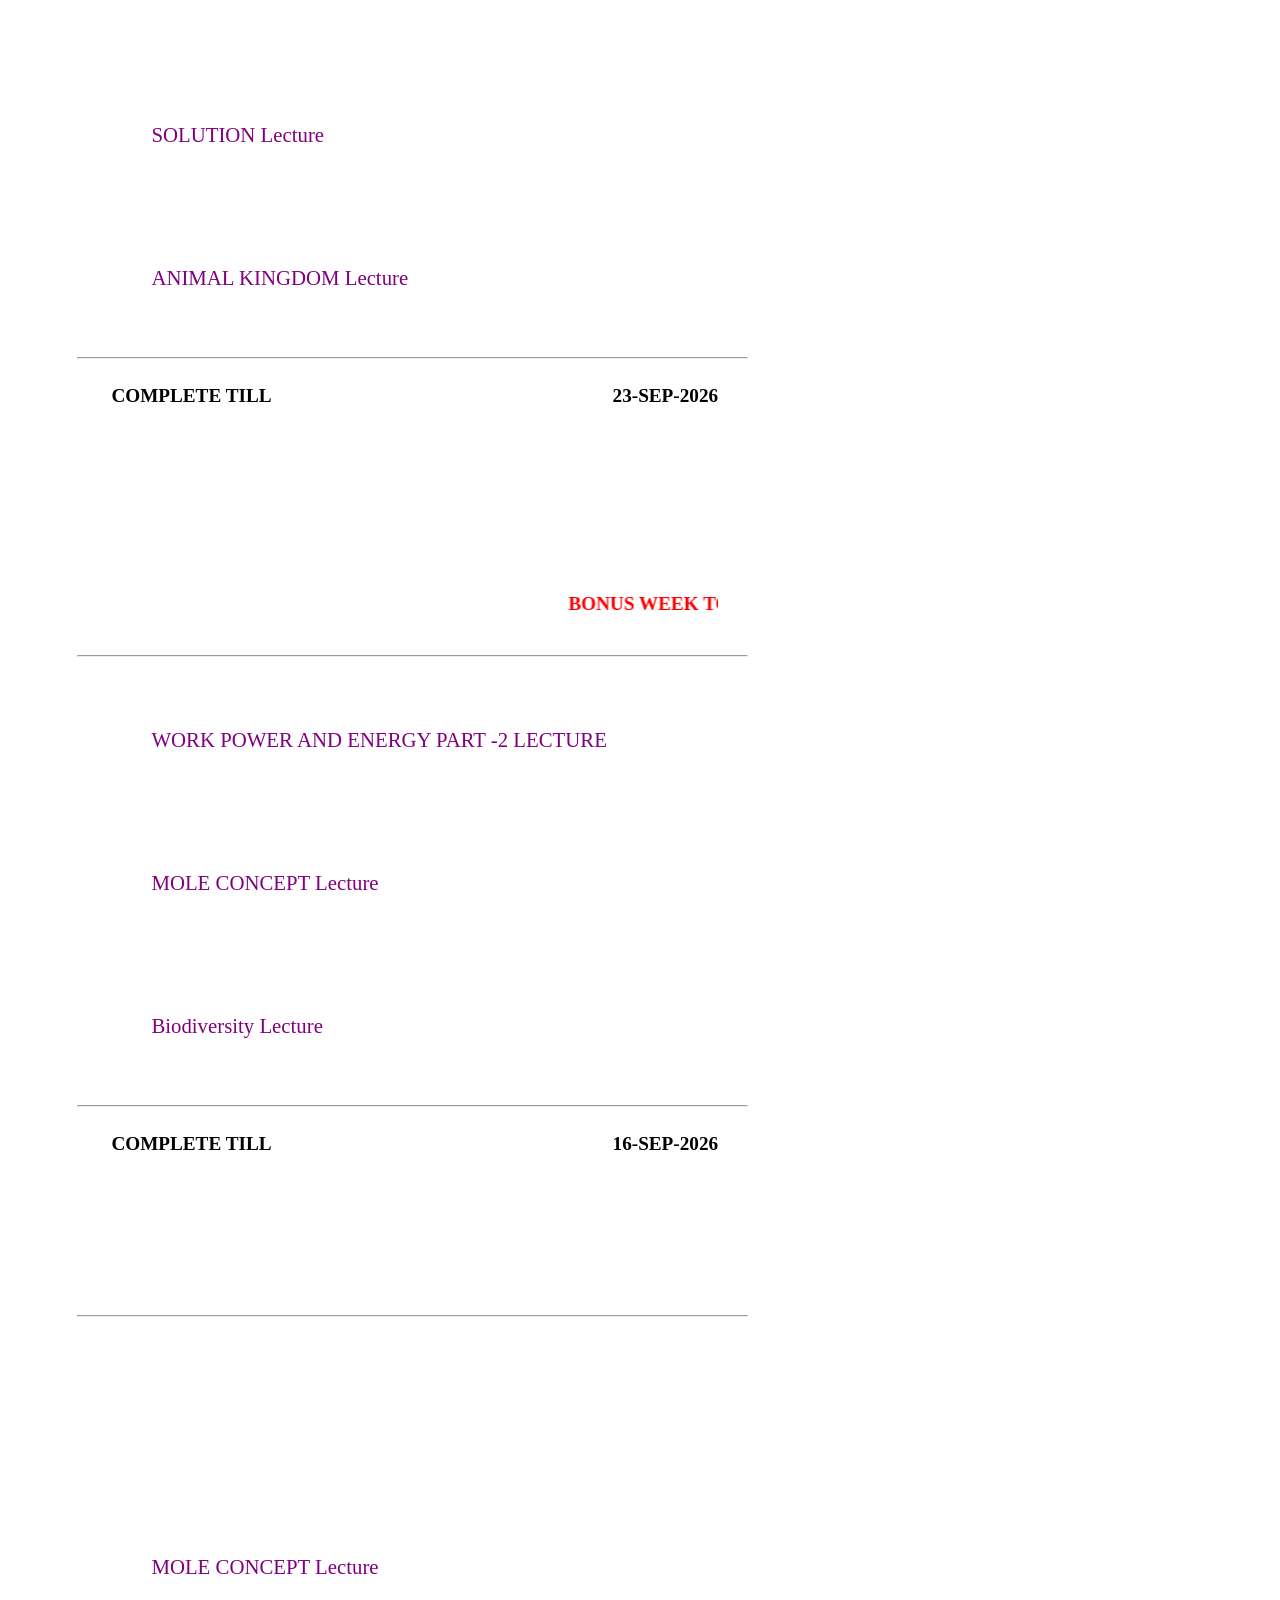
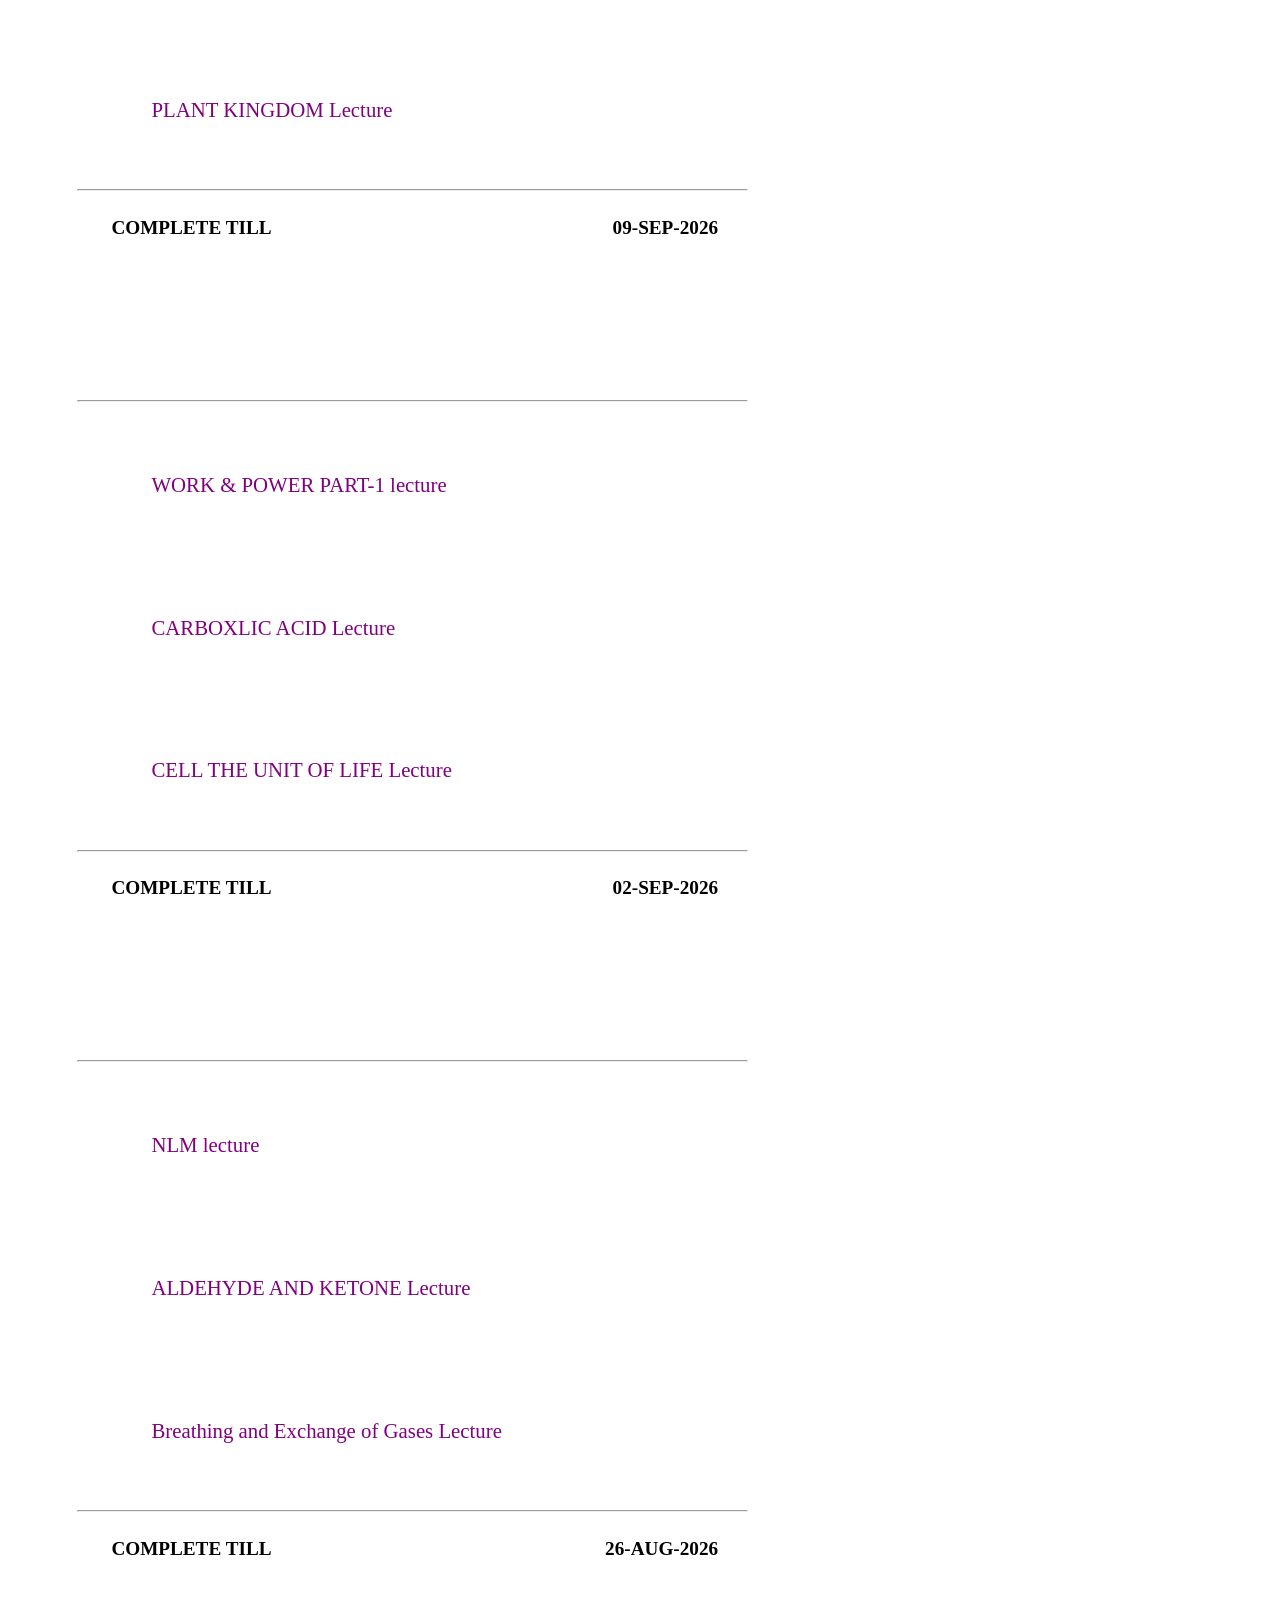
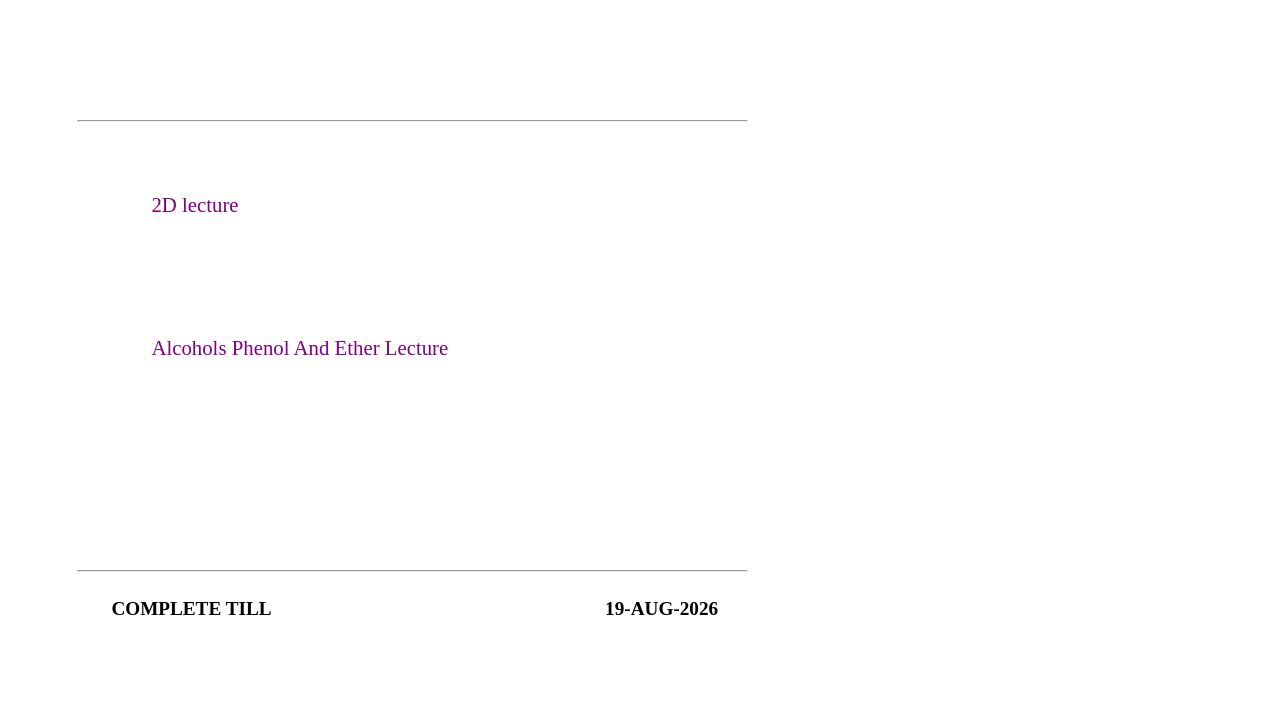
==== commit 725514b2: "index.html" ====
--- a/index.html
+++ b/index.html
@@ -14,6 +14,41 @@
                 <h1>NEET <br> TARGET<br> LIST</h1>
             </div>
         <div class="content">
+            <!-- The 9th week -->
+             <div class="container">
+                <h2 class="date">
+                    06-SEP-2026
+                </h2>
+                <hr class="upper">
+                <h3 class="subject">
+                    Physics-
+                </h3>
+                <ol>
+                    <li><a href="https://www.youtube.com/live/UjFSsnu6Zns?si=0qVyNcDXdgLqRth4">Rotational Motion LECTURE</a></li>
+                    <li>Anki addition of Rotational Motion</li>
+                    <li>100 Question of Neetprep Center of mass</li>
+                </ol>
+                <h3 class="subject">
+                    Chemistry-
+                </h3>
+                <ol>
+                    <li><a href="https://www.youtube.com/live/H7kPFFy8iyk?si=IN-aJ946MKtBf7My">Biomolecules Lecture</a></li>
+                    <li>Anki addition of Biomolecules</li>
+                    <li>100 Question of Neetprep of AMINES</li>
+                </ol>
+                <h3 class="subject">
+                    Biology-
+                </h3>
+                <ol>
+                    <li><a href="https://www.youtube.com/live/4wVNa9JB_Y0?si=3LL_gF5rOjoFCYlI">STRUCTURAL ORGANIZATION OF ANIMAL Lecture</a></li>
+                    <li>Anki addition of Structural Organization of animal</li>
+                    <li>100 Question of Neetprep of ANIMAL KINGDOM</li>
+                </ol>
+                <hr class="lower">
+                <h4 class="end-date">
+                    COMPLETE TILL <span>13-OCT-2026</span>
+                </h4>
+            </div>
             <!-- The 8th week -->
              <div class="container">
                 <h2 class="date">
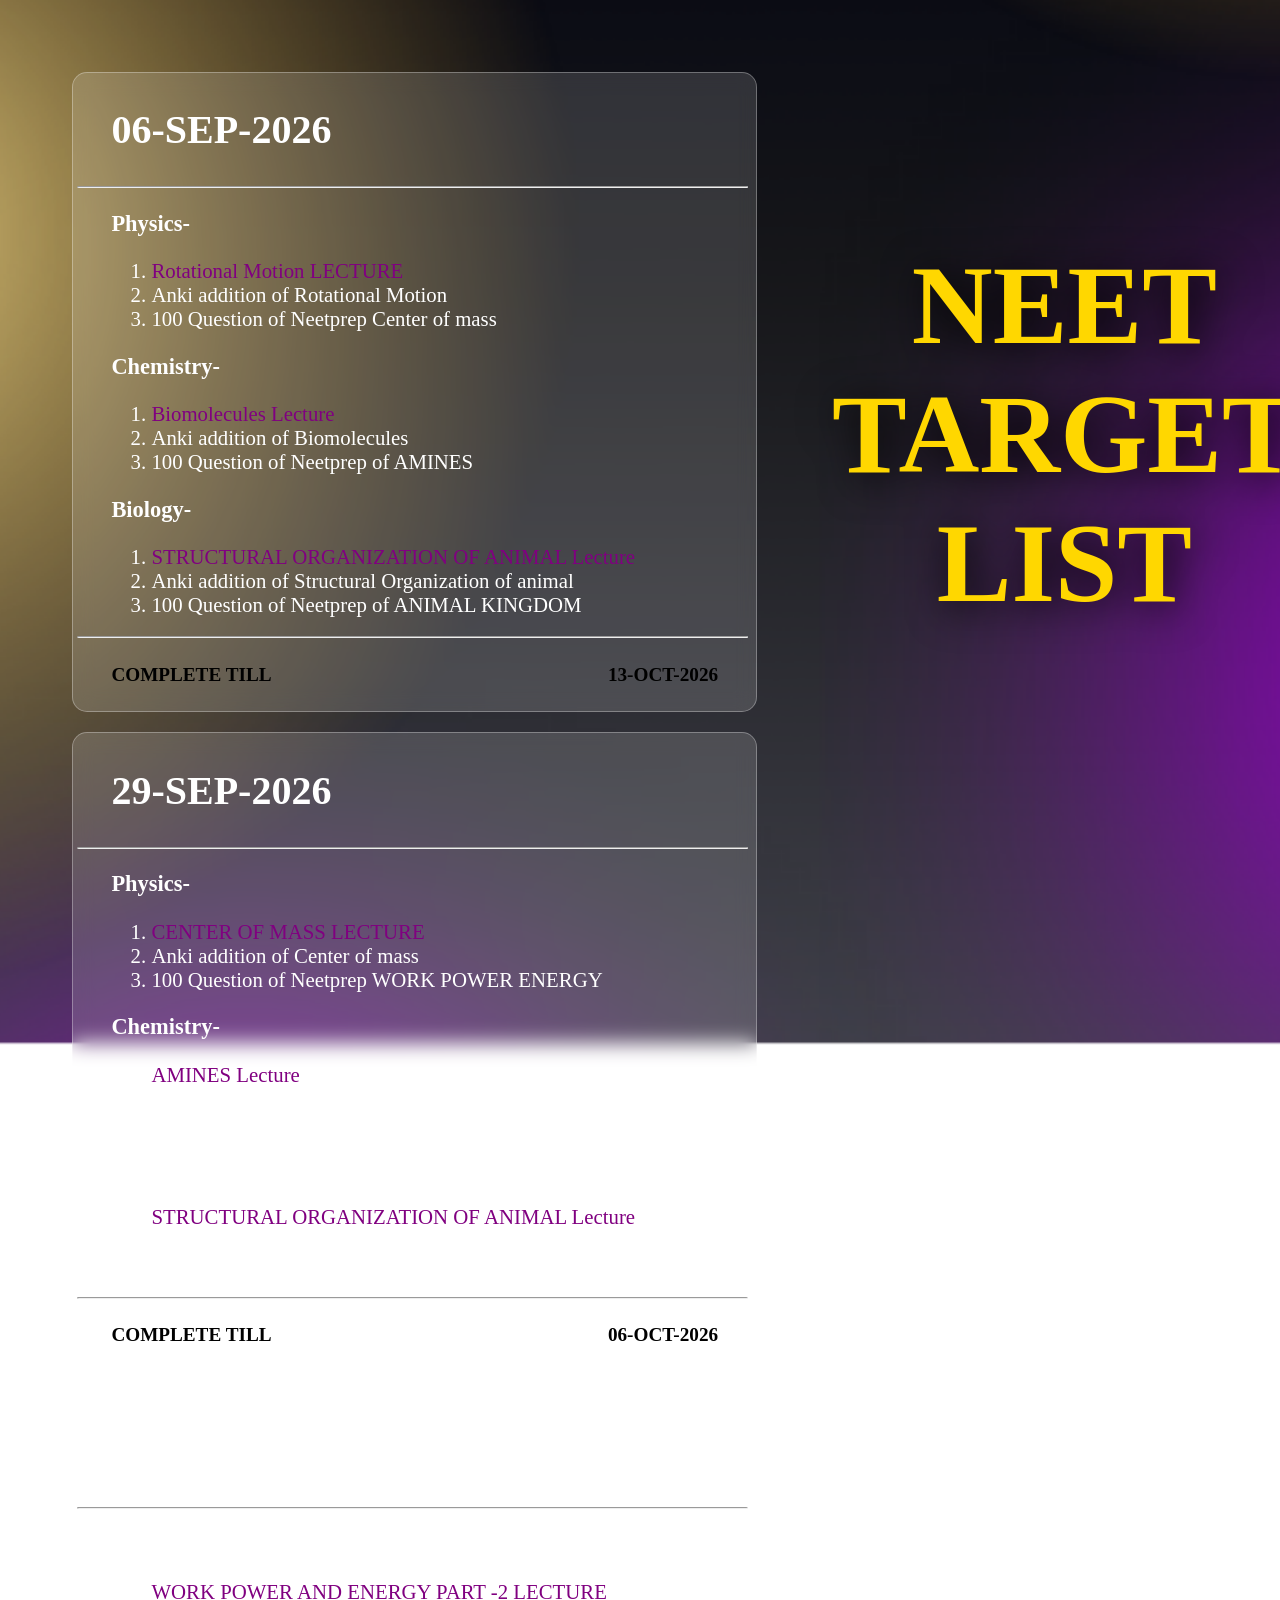
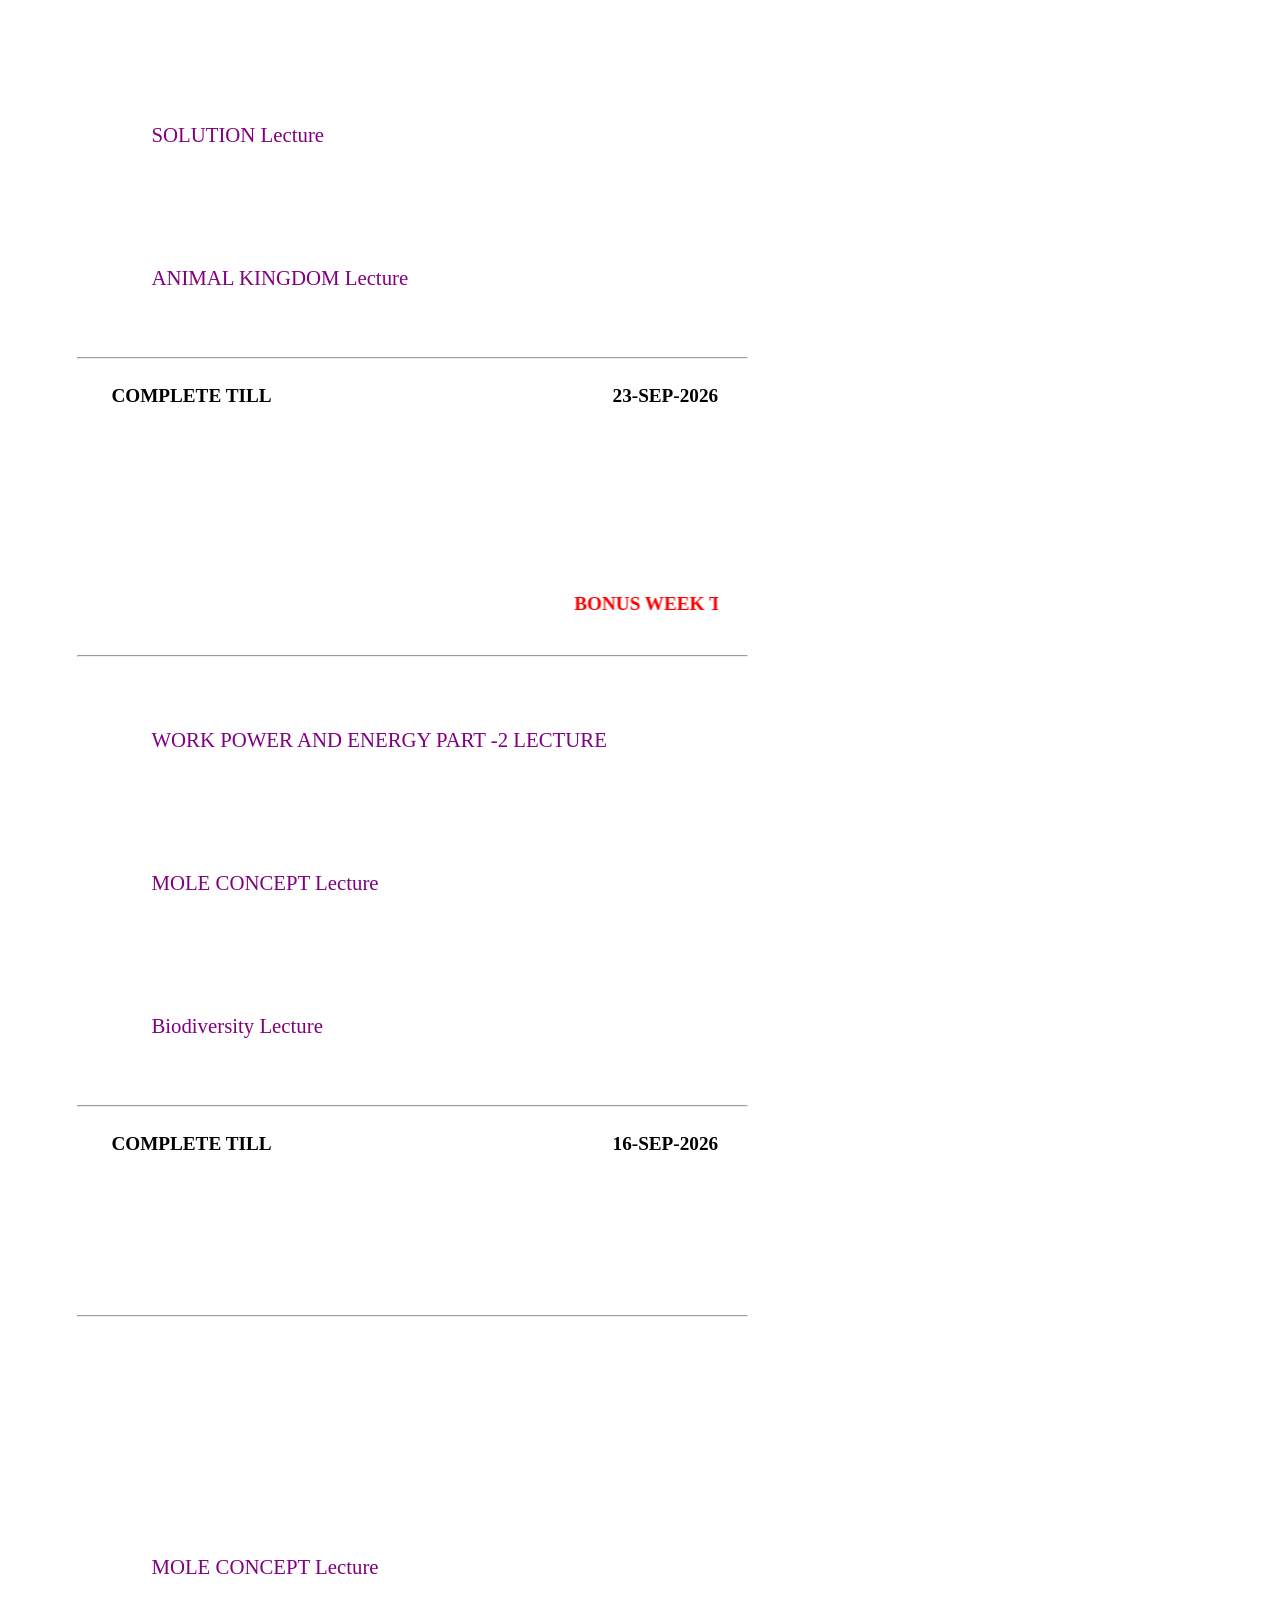
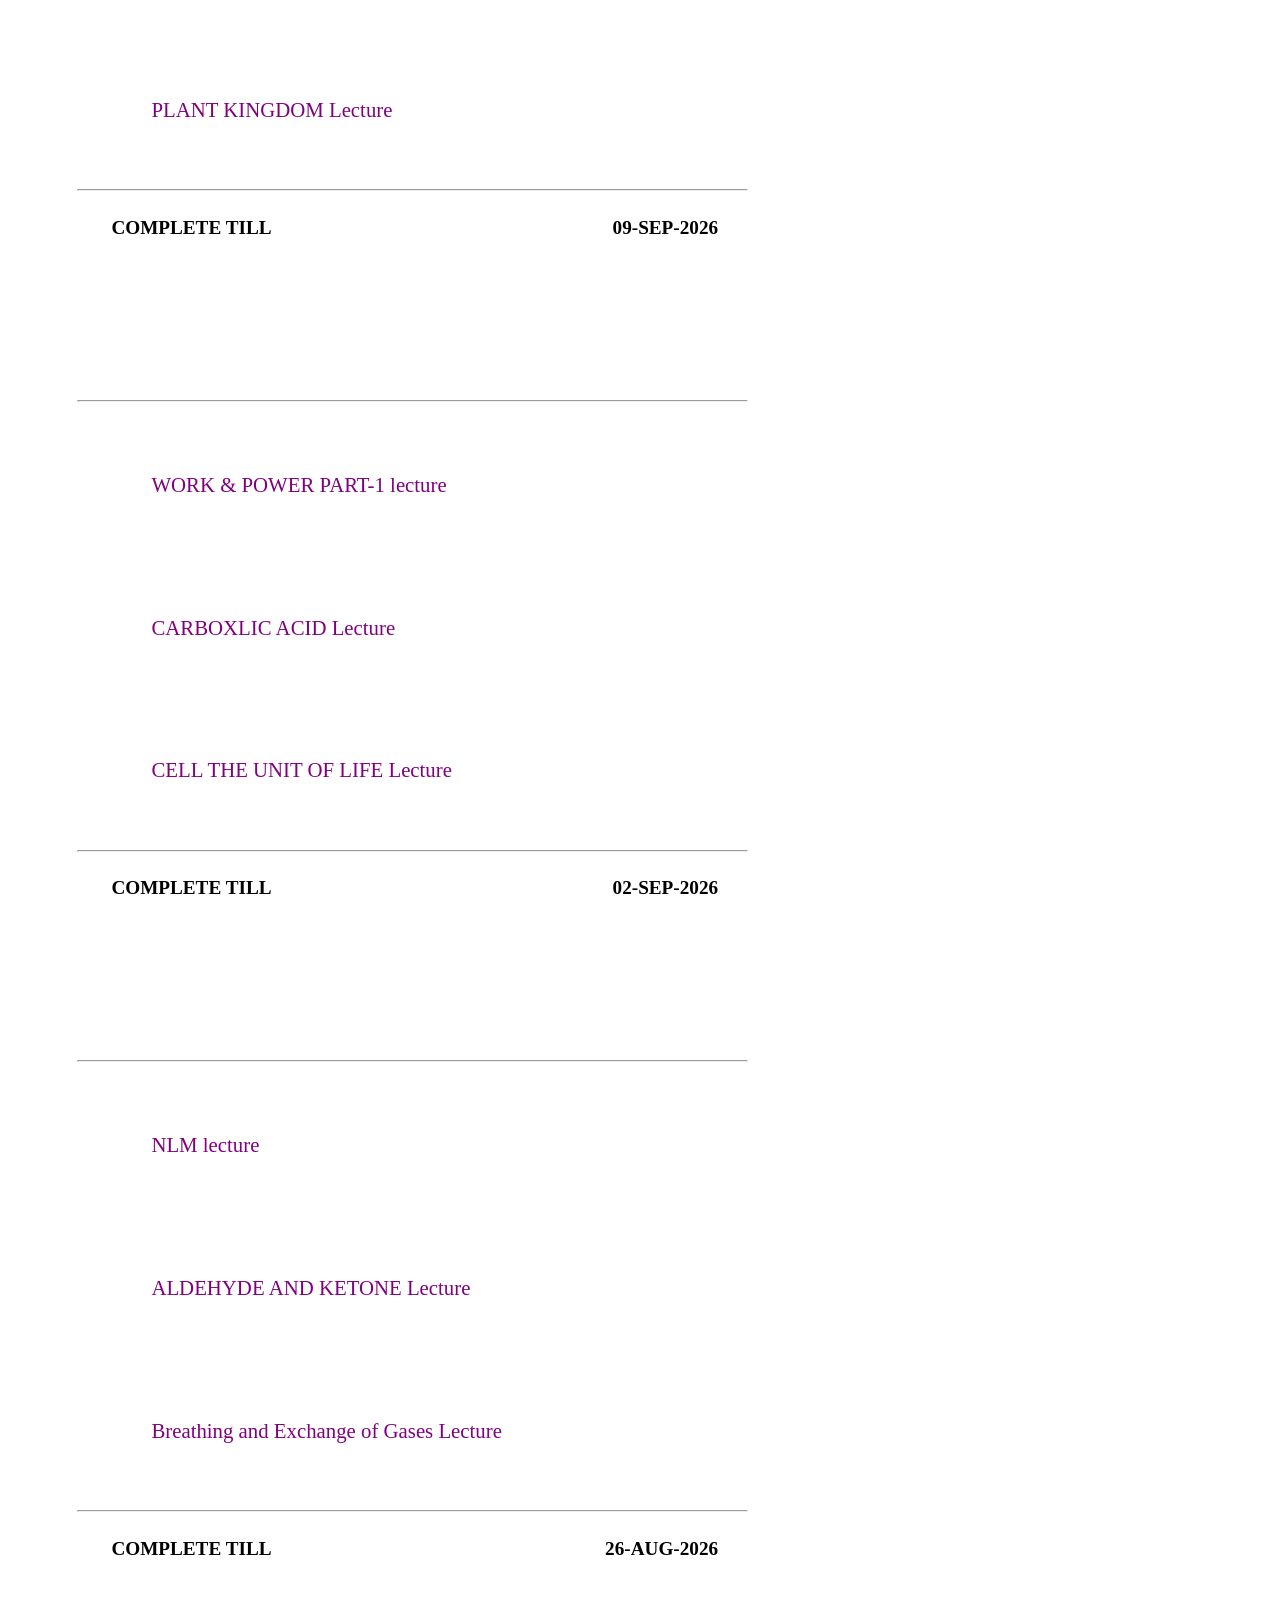
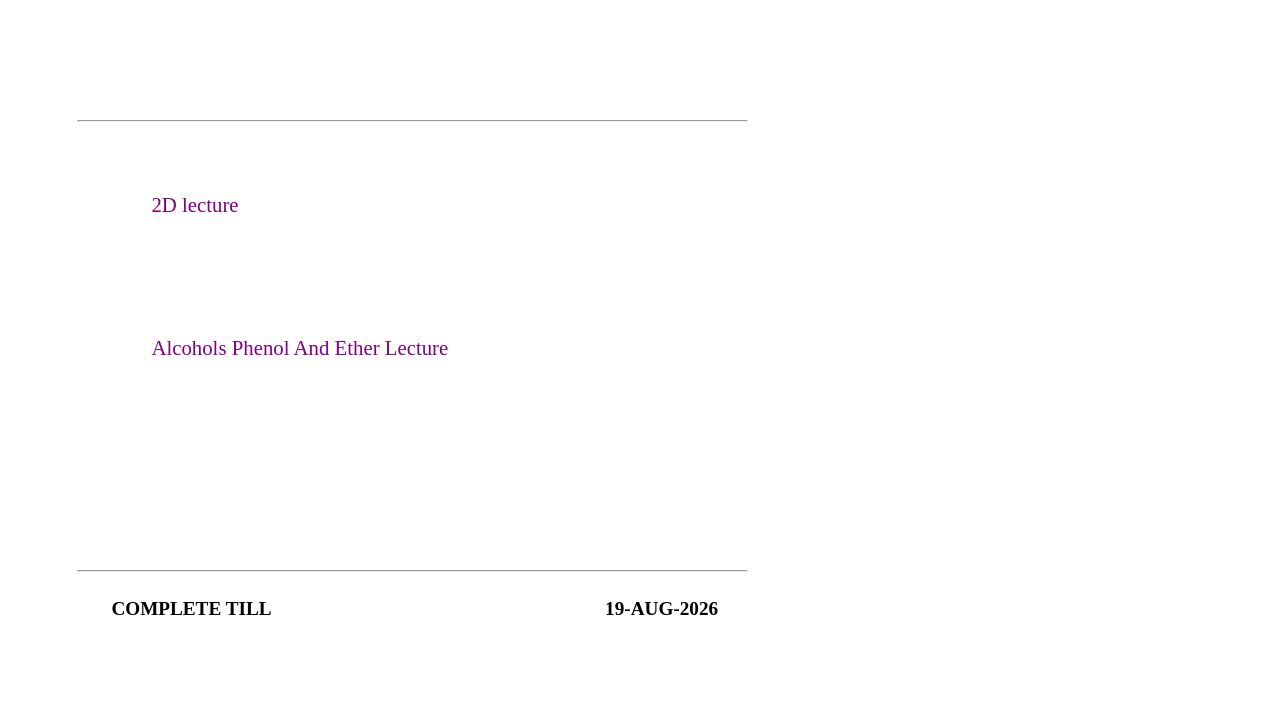
==== commit a572f5e8: "index.html" ====
--- a/index.html
+++ b/index.html
@@ -24,7 +24,7 @@
                     Physics-
                 </h3>
                 <ol>
-                    <li><a href="https://www.youtube.com/live/UjFSsnu6Zns?si=0qVyNcDXdgLqRth4">Rotational Motion LECTURE</a></li>
+                    <li><a href="https://www.youtube.com/live/ec1CLG1jU0I?si=0Lzp3v0_wUk-D4eR">Rotational Motion LECTURE</a></li>
                     <li>Anki addition of Rotational Motion</li>
                     <li>100 Question of Neetprep Center of mass</li>
                 </ol>
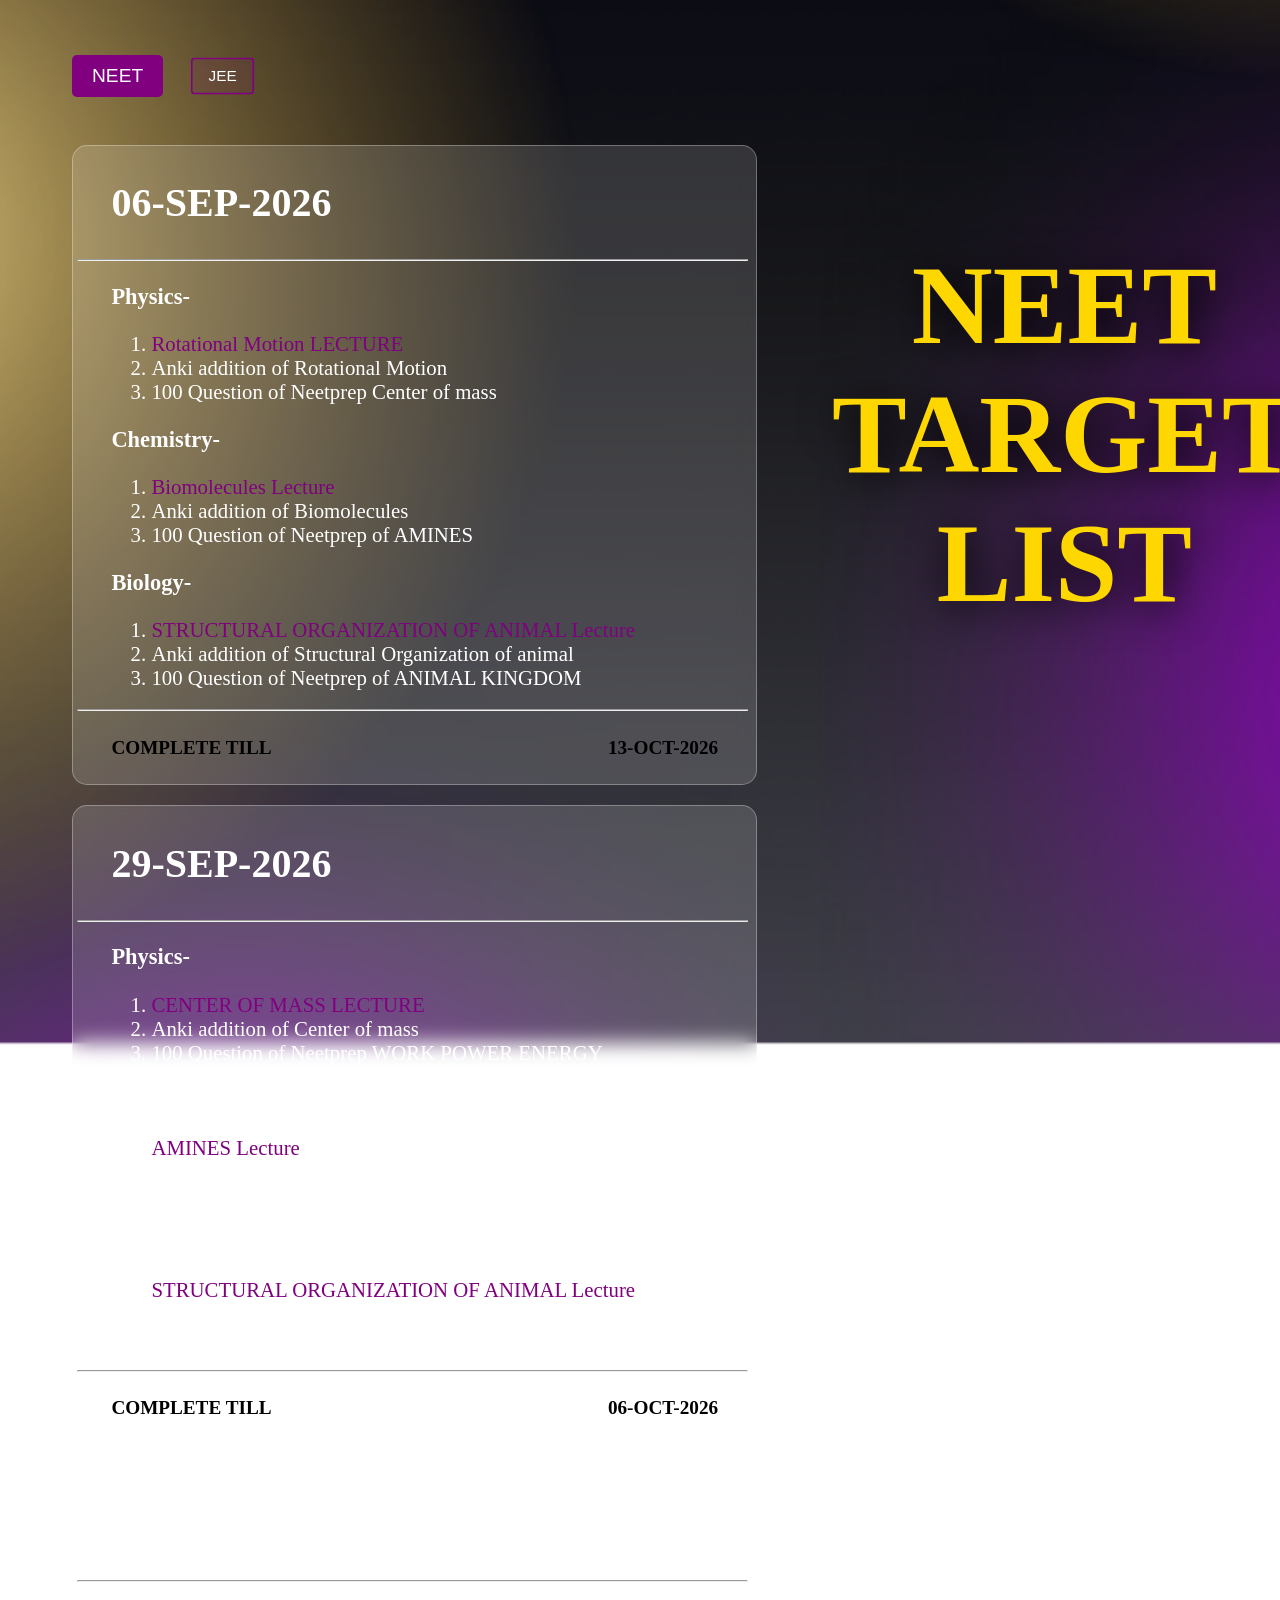
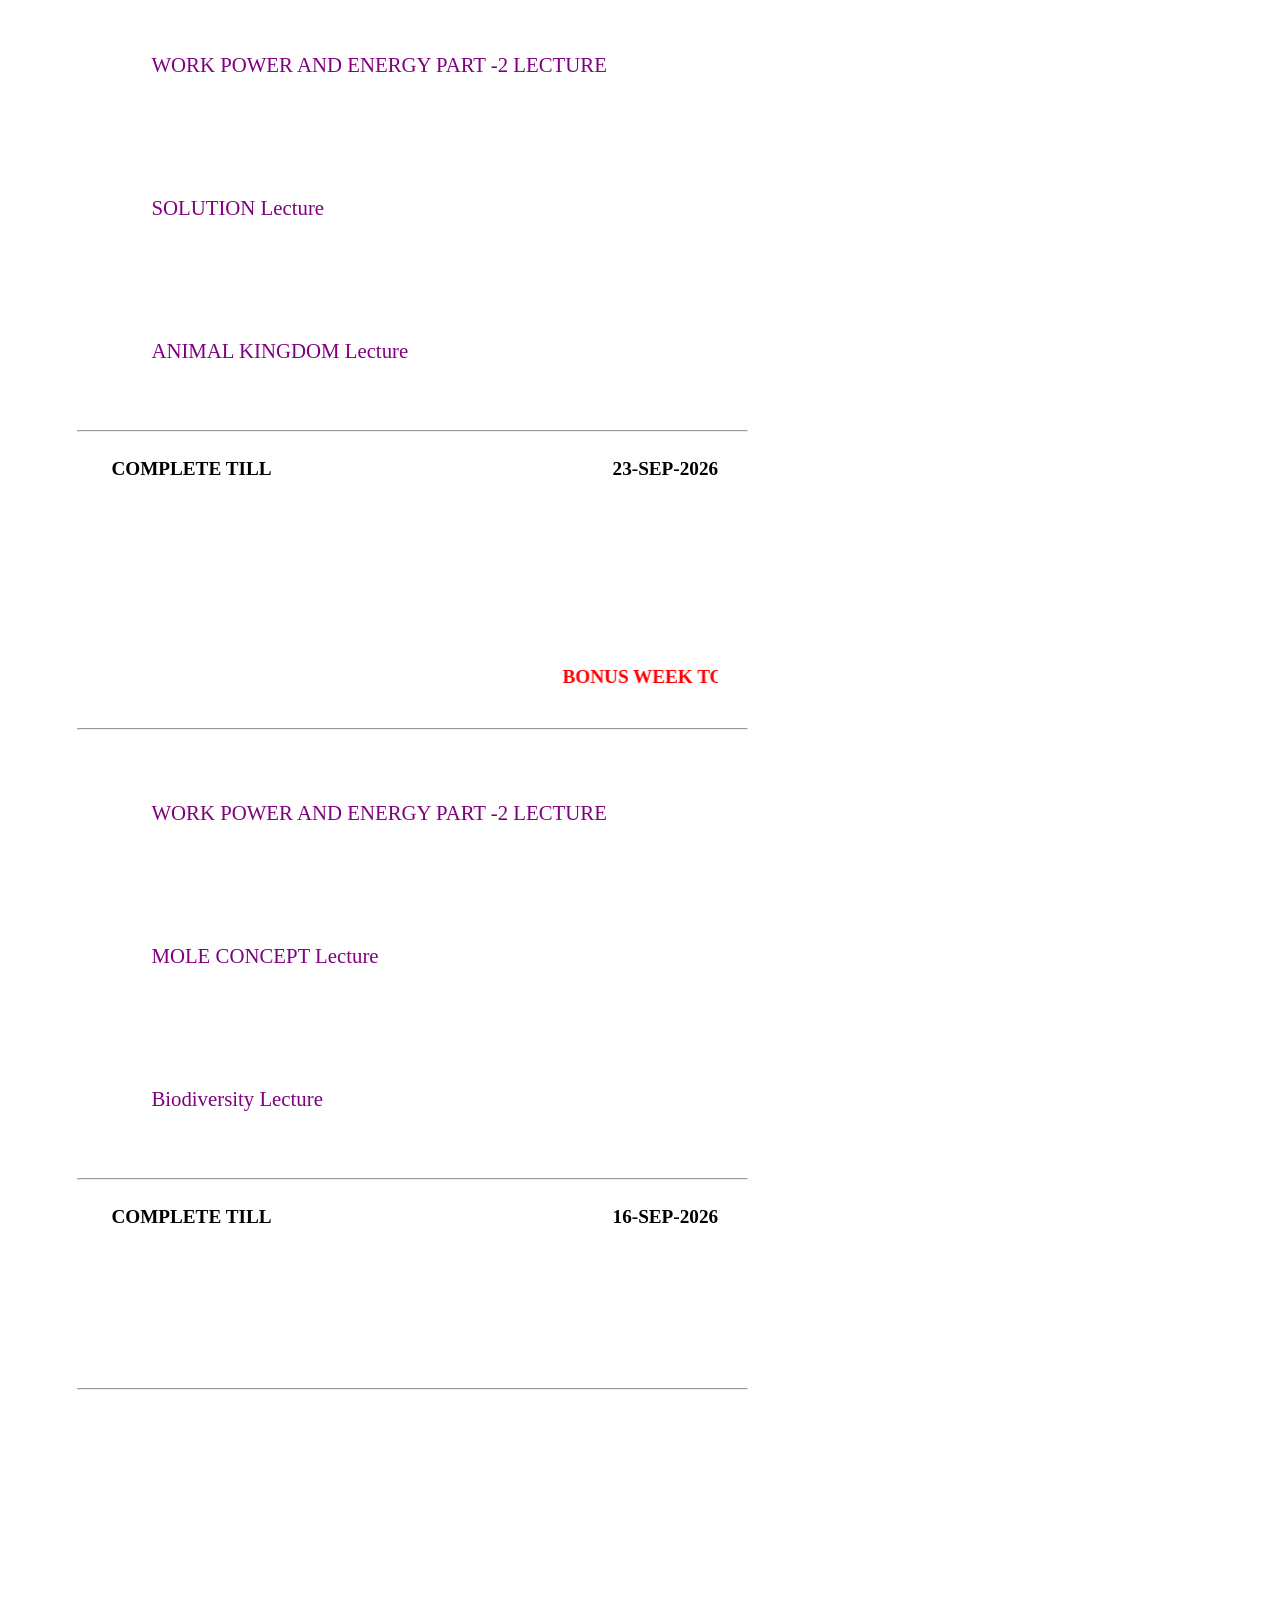
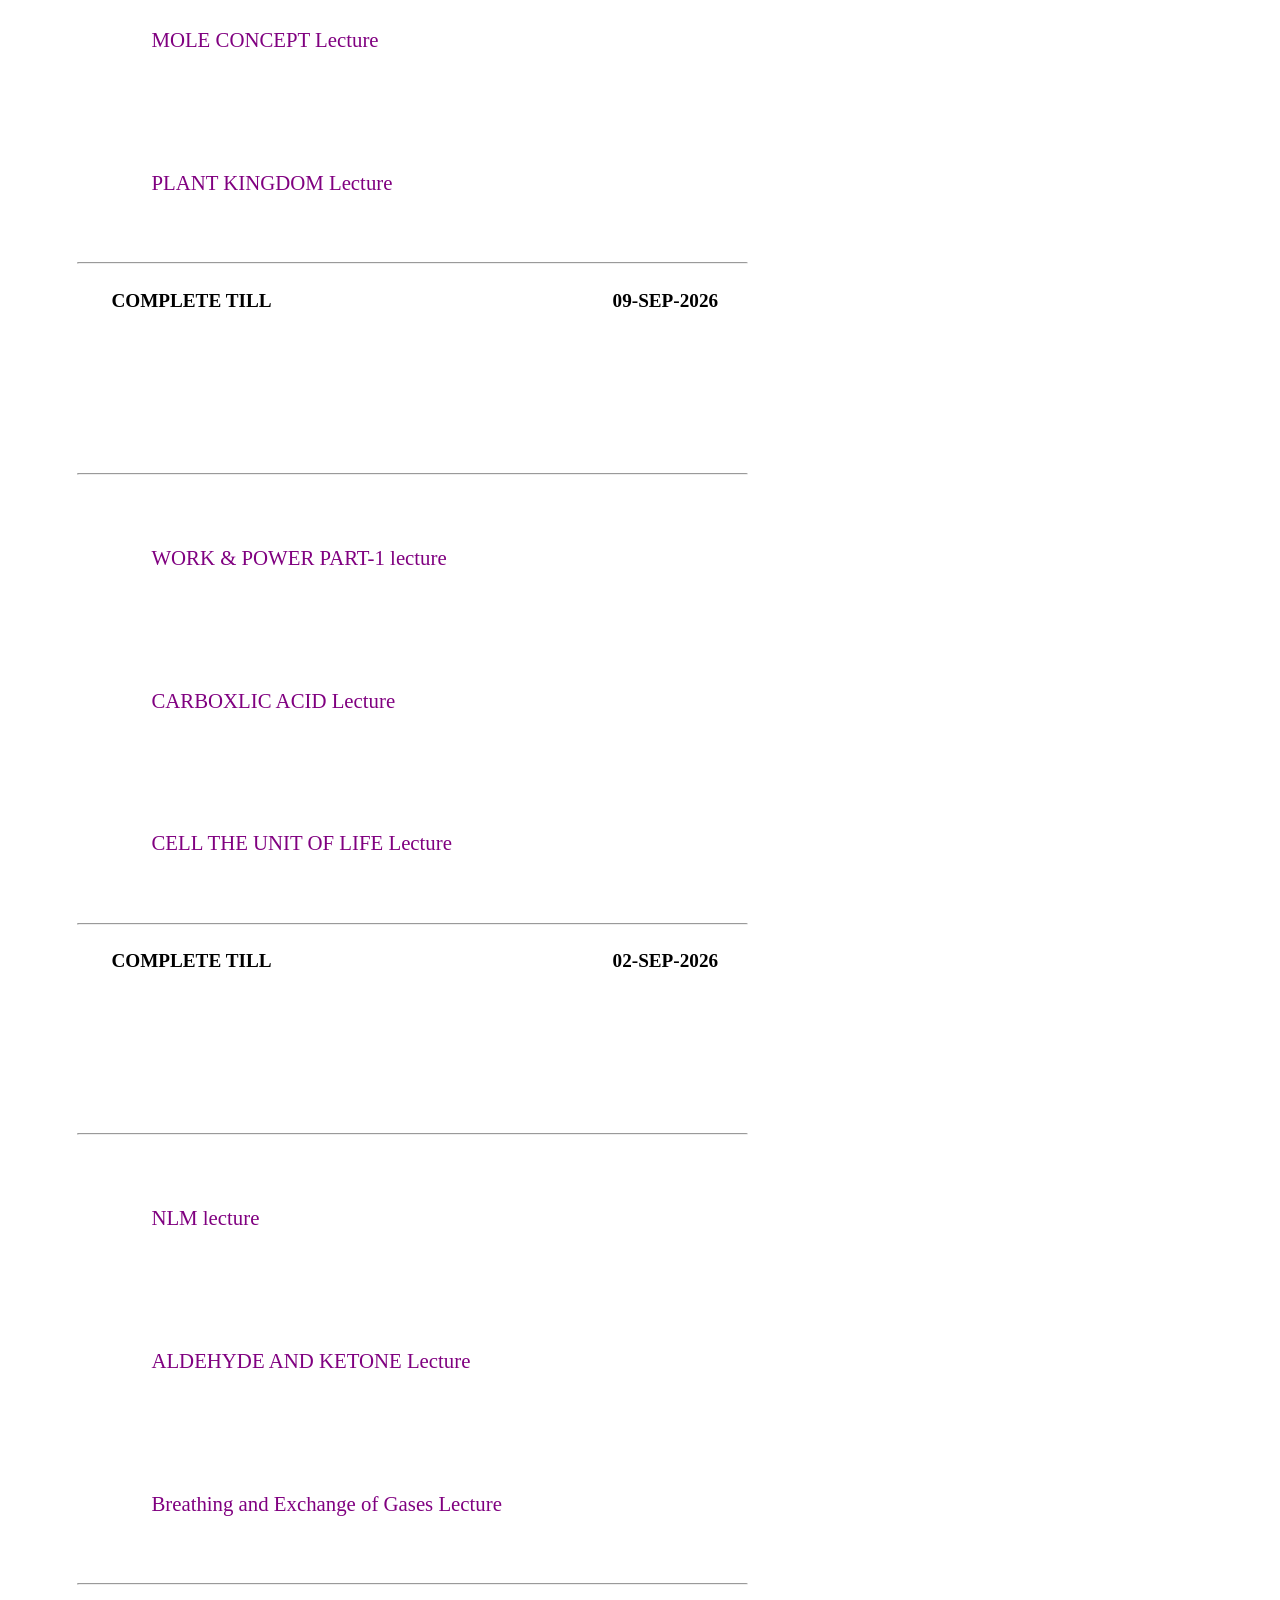
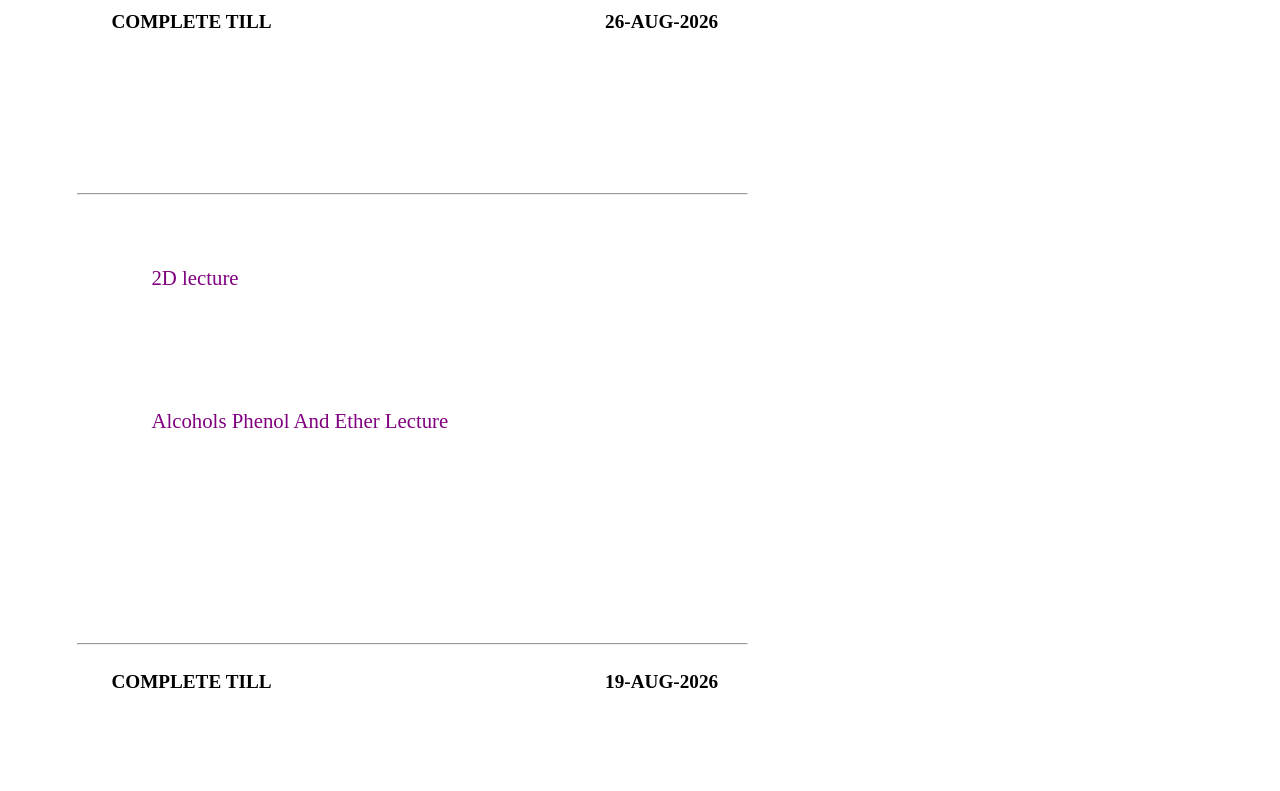
==== commit c208a340: "added jee page, script and styling updates" ====
--- a/index.html
+++ b/index.html
@@ -10,6 +10,14 @@
     <div class="bg">
         <img src="./ASSETS/background.png" alt="" class="background">
             </div>
+            <div class="exam">
+                <button class="neet">
+                    NEET
+                </button>
+                <button class="jee">
+                    JEE
+                </button>
+            </div>
             <div class="heading">
                 <h1>NEET <br> TARGET<br> LIST</h1>
             </div>
@@ -301,5 +309,10 @@
             
         </div>
 
+
+
+
+
+<script src="script.js" charset="utf-8"></script>
 </body>
-</html>
+</html>
--- a/style.css
+++ b/style.css
@@ -9,6 +9,39 @@
     object-fit:cover;
     width:100%;
     height:100%;
+}
+
+.exam{
+    display:flex;
+    align-items:center;
+    gap:20px;
+}
+button{
+    position: relative;
+    top:5vh;
+    left:5vw;
+    margin-bottom: 3vh;
+    padding:10px 20px;
+    background:purple;
+    color:white;
+    border:none;
+    border-radius:5px;
+    font-size:1.2rem;
+    cursor:pointer;
+}
+.jee{
+    background: rgba(128, 0, 128, 0.098);
+    border: 2px solid purple;
+    scale:0.8;
+}
+.jee:hover{
+   background:purple;
+}
+.neet:hover{
+     background: rgba(128, 0, 128, 0.098);
+    border: 2px solid purple;
+    
+
 }
 .heading{
     text-align:right;
@@ -80,6 +113,11 @@
 /* Phone optimization */
 @media screen and (max-width: 480px) {
 
+.exam{
+    margin-bottom: 5vh;
+    position: relative;
+    top:-2vh;
+}
 .heading{
     text-align:right;
     position:relative;
